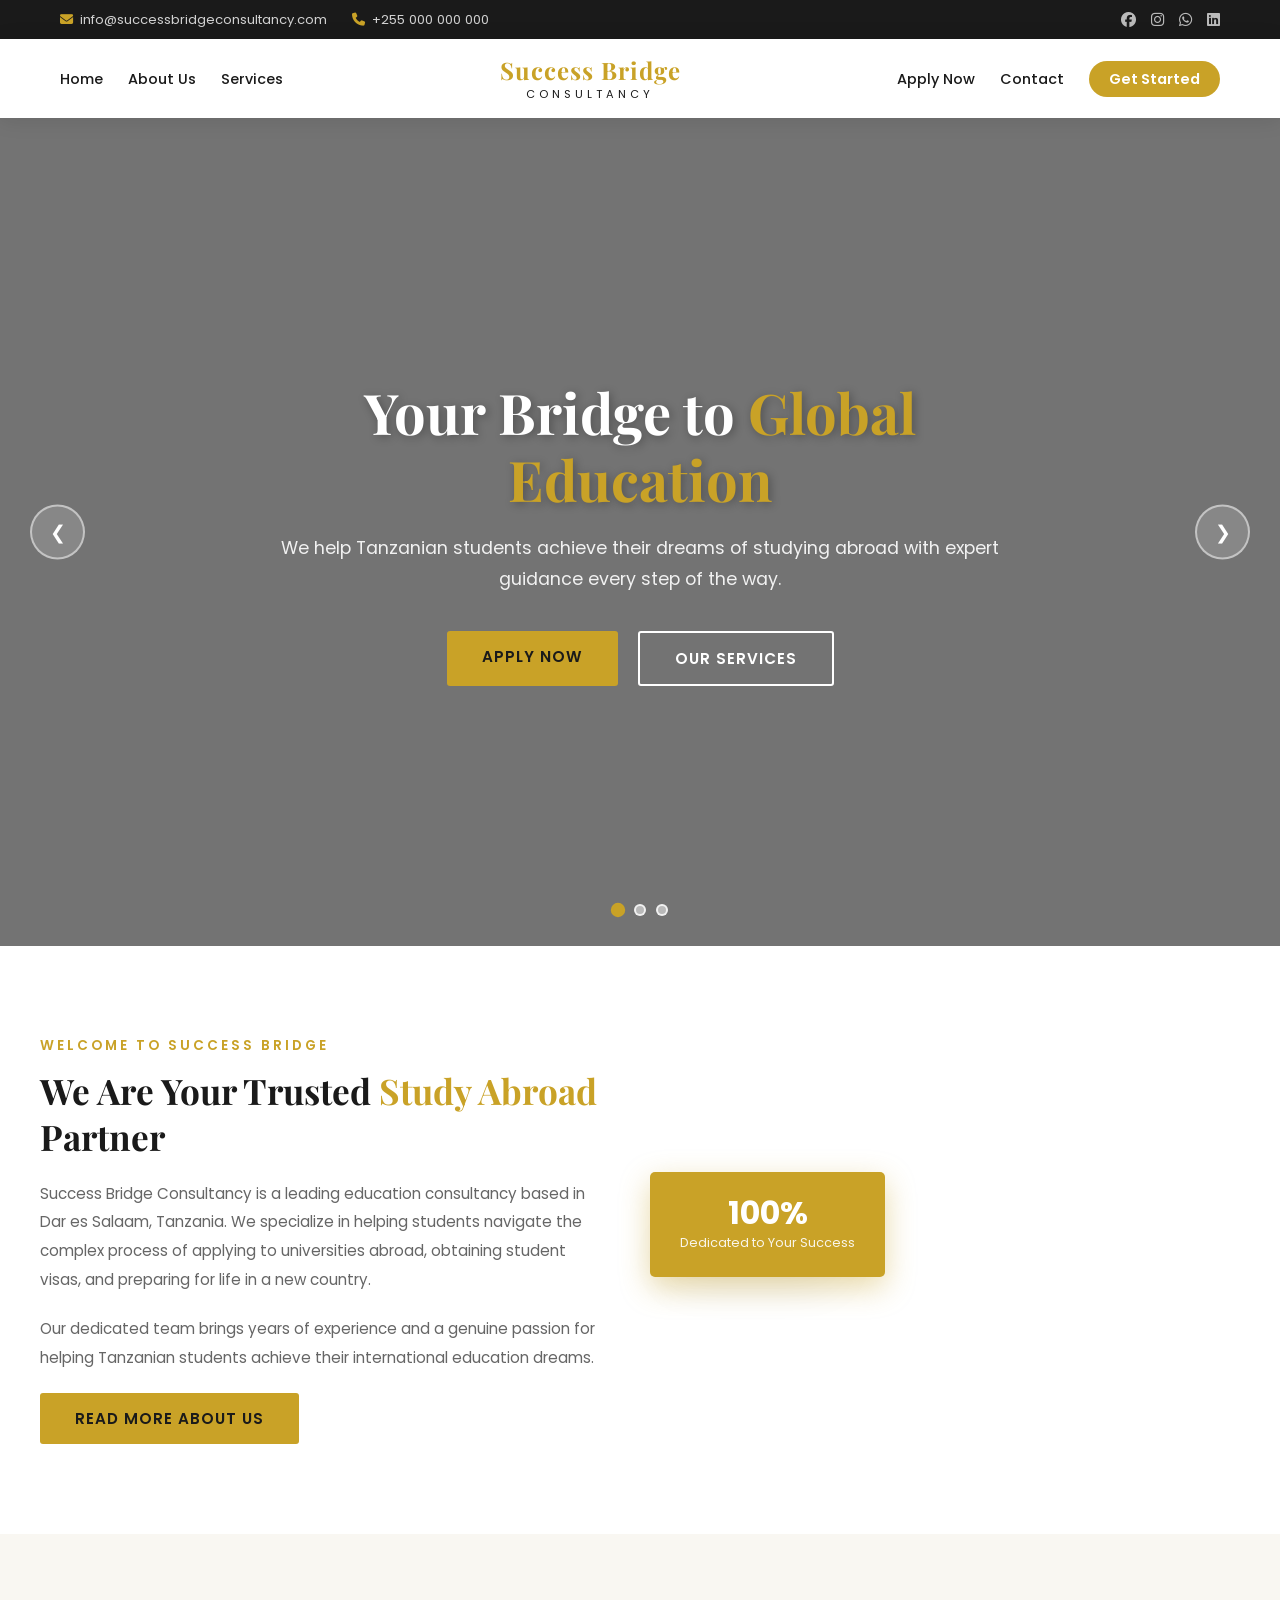
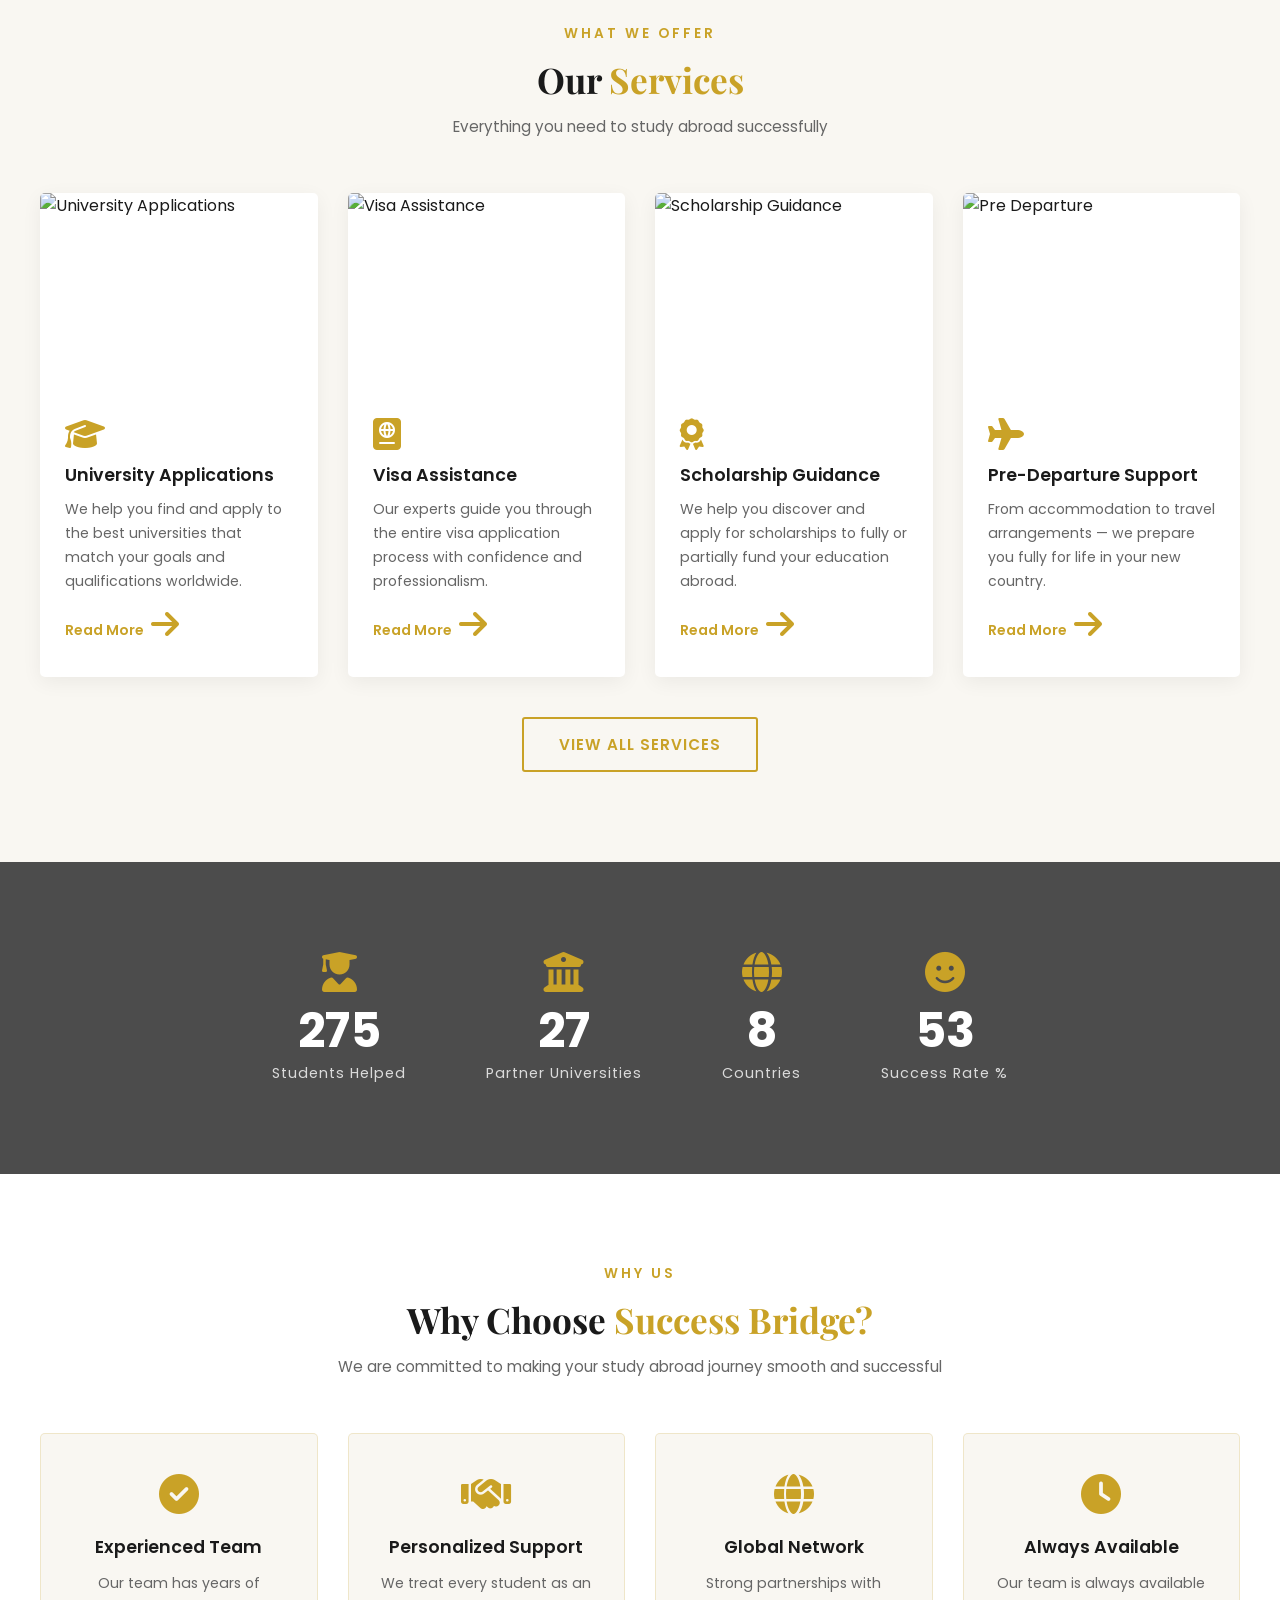
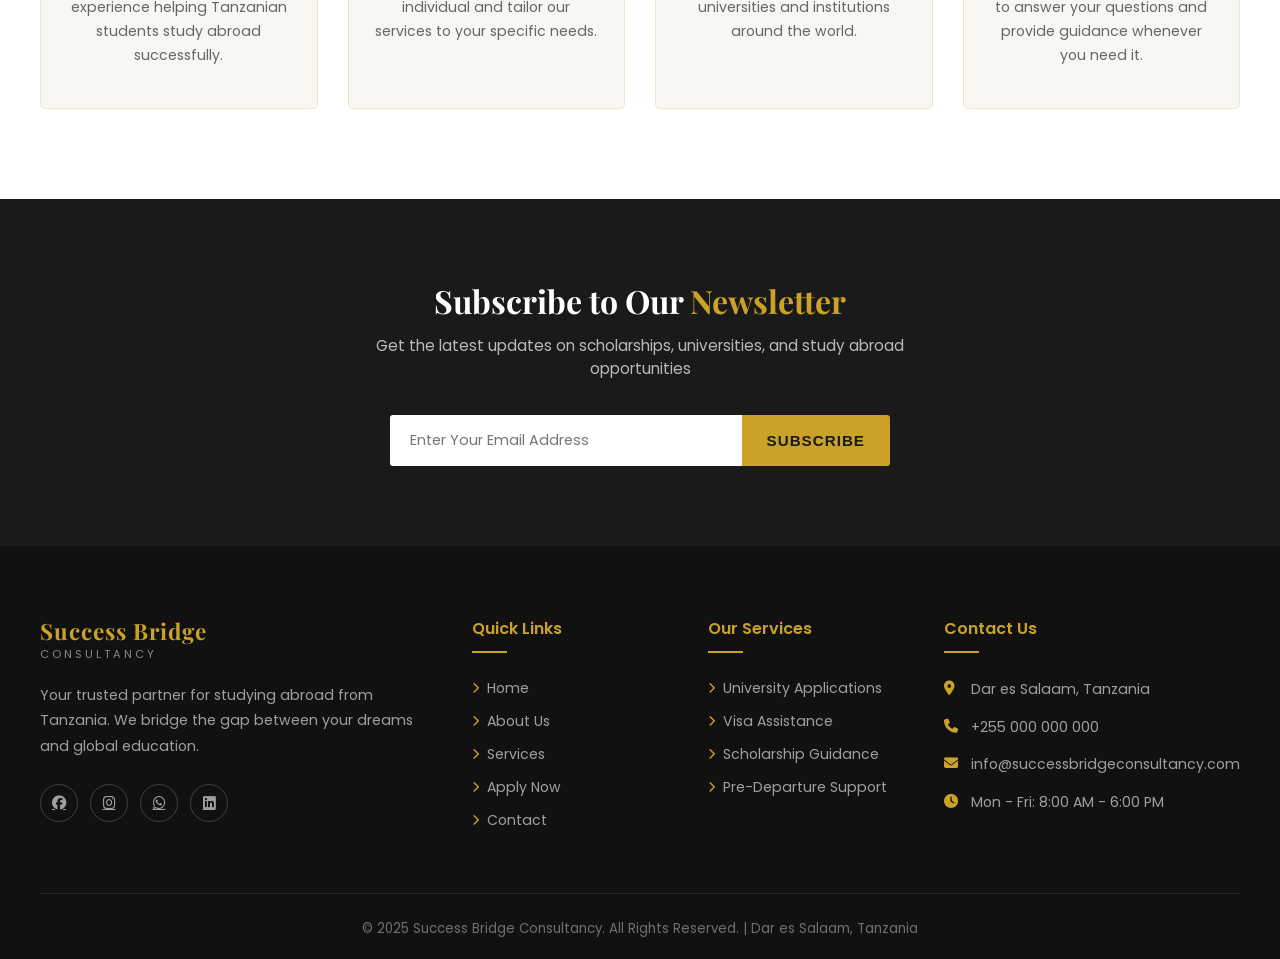
==== index.html @ 5798ef73 "Add files via upload" ====
<!DOCTYPE html>
<html lang="en">
<head>
    <meta charset="UTF-8">
    <meta name="viewport" content="width=device-width, initial-scale=1.0">
    <title>Success Bridge Consultancy</title>
    <link rel="stylesheet" href="style.css">
    <link href="https://fonts.googleapis.com/css2?family=Playfair+Display:wght@400;700&family=Poppins:wght@300;400;600;700&display=swap" rel="stylesheet">
    <link rel="stylesheet" href="https://cdnjs.cloudflare.com/ajax/libs/font-awesome/6.5.0/css/all.min.css">
</head>
<body>

    <!-- TOP BAR -->
    <div class="top-bar">
        <div class="top-bar-container">
            <div class="top-bar-left">
                <span><i class="fas fa-envelope"></i> info@successbridgeconsultancy.com</span>
                <span><i class="fas fa-phone"></i> +255 000 000 000</span>
            </div>
            <div class="top-bar-right">
                <a href="#"><i class="fab fa-facebook"></i></a>
                <a href="#"><i class="fab fa-instagram"></i></a>
                <a href="#"><i class="fab fa-whatsapp"></i></a>
                <a href="#"><i class="fab fa-linkedin"></i></a>
            </div>
        </div>
    </div>

    <!-- NAVIGATION -->
    <nav class="navbar">
        <div class="nav-container">
            <ul class="nav-links nav-left">
                <li><a href="index.html">Home</a></li>
                <li><a href="about.html">About Us</a></li>
                <li><a href="services.html">Services</a></li>
            </ul>
            <div class="logo">
                <img src="logo-placeholder.png" alt="Success Bridge Consultancy" class="logo-img">
                <div class="logo-text">
                    <span class="logo-main">Success Bridge</span>
                    <span class="logo-sub">Consultancy</span>
                </div>
            </div>
            <ul class="nav-links nav-right">
                <li><a href="apply.html">Apply Now</a></li>
                <li><a href="contact.html">Contact</a></li>
                <li><a href="apply.html" class="nav-btn">Get Started</a></li>
            </ul>
            <div class="hamburger" onclick="toggleMenu()">
                <span></span>
                <span></span>
                <span></span>
            </div>
        </div>
    </nav>

    <!-- HERO CAROUSEL -->
    <section class="hero-slider">
        <div class="slides">

            <div class="slide active" style="background-image: url('https://images.unsplash.com/photo-1523050854058-8df90110c9f1?w=1600')">
                <div class="slide-overlay"></div>
                <div class="slide-content">
                    <h1>Your Bridge to <span class="gold">Global Education</span></h1>
                    <p>We help Tanzanian students achieve their dreams of studying abroad with expert guidance every step of the way.</p>
                    <div class="slide-buttons">
                        <a href="apply.html" class="btn-primary">Apply Now</a>
                        <a href="services.html" class="btn-outline">Our Services</a>
                    </div>
                </div>
            </div>

            <div class="slide" style="background-image: url('https://images.unsplash.com/photo-1541339907198-e08756dedf3f?w=1600')">
                <div class="slide-overlay"></div>
                <div class="slide-content">
                    <h1>Expert <span class="gold">Visa Assistance</span></h1>
                    <p>Our experienced team guides you through every step of the visa application process with confidence and ease.</p>
                    <div class="slide-buttons">
                        <a href="apply.html" class="btn-primary">Start Today</a>
                        <a href="about.html" class="btn-outline">Learn More</a>
                    </div>
                </div>
            </div>

            <div class="slide" style="background-image: url('https://images.unsplash.com/photo-1498243691581-b145c3f54a5a?w=1600')">
                <div class="slide-overlay"></div>
                <div class="slide-content">
                    <h1>Unlock Your <span class="gold">Potential Abroad</span></h1>
                    <p>Join hundreds of successful Tanzanian students who have transformed their lives through international education.</p>
                    <div class="slide-buttons">
                        <a href="apply.html" class="btn-primary">Join Us</a>
                        <a href="contact.html" class="btn-outline">Contact Us</a>
                    </div>
                </div>
            </div>

        </div>

        <!-- Slider Controls -->
        <button class="slider-btn prev" onclick="changeSlide(-1)">&#10094;</button>
        <button class="slider-btn next" onclick="changeSlide(1)">&#10095;</button>

        <!-- Slider Dots -->
        <div class="slider-dots">
            <span class="dot active" onclick="goToSlide(0)"></span>
            <span class="dot" onclick="goToSlide(1)"></span>
            <span class="dot" onclick="goToSlide(2)"></span>
        </div>
    </section>

    <!-- WELCOME SECTION -->
    <section class="welcome">
        <div class="welcome-container">
            <div class="welcome-text">
                <h4 class="section-tag">Welcome to Success Bridge</h4>
                <h2>We Are Your Trusted <span class="gold">Study Abroad</span> Partner</h2>
                <p>Success Bridge Consultancy is a leading education consultancy based in Dar es Salaam, Tanzania. We specialize in helping students navigate the complex process of applying to universities abroad, obtaining student visas, and preparing for life in a new country.</p>
                <p>Our dedicated team brings years of experience and a genuine passion for helping Tanzanian students achieve their international education dreams.</p>
                <a href="about.html" class="btn-primary">Read More About Us</a>
            </div>
            <div class="welcome-image">
               <img src="https://www.collegeatlas.org/wp-content/uploads/2017/02/historically-black-colleges-and-university-students.jpg" alt="Students studying">
                <!--<img src="https://images.unsplash.com/photo-1522202176988-66273c2fd55f?w=800" alt="Students studying">-->
                <div class="experience-badge">
                    <h3>100%</h3>
                    <p>Dedicated to Your Success</p>
                </div>
            </div>
        </div>
    </section>

    <!-- SERVICES SECTION -->
    <section class="services">
        <div class="section-header">
            <h4 class="section-tag">What We Offer</h4>
            <h2>Our <span class="gold">Services</span></h2>
            <p>Everything you need to study abroad successfully</p>
        </div>
        <div class="services-grid">
            <div class="service-card">
                <div class="service-image">
                    <img src="https://images.unsplash.com/photo-1434030216411-0b793f4b4173?w=600" alt="University Applications">
                    <div class="service-overlay">
                        <a href="services.html" class="service-link"><i class="fas fa-plus"></i></a>
                    </div>
                </div>
                <div class="service-body">
                    <i class="fas fa-graduation-cap"></i>
                    <h3>University Applications</h3>
                    <p>We help you find and apply to the best universities that match your goals and qualifications worldwide.</p>
                    <a href="services.html" class="read-more">Read More <i class="fas fa-arrow-right"></i></a>
                </div>
            </div>
            <div class="service-card">
                <div class="service-image">
                    <img src="https://images.unsplash.com/photo-1569701813229-33284b643e3c?w=600" alt="Visa Assistance">
                    <div class="service-overlay">
                        <a href="services.html" class="service-link"><i class="fas fa-plus"></i></a>
                    </div>
                </div>
                <div class="service-body">
                    <i class="fas fa-passport"></i>
                    <h3>Visa Assistance</h3>
                    <p>Our experts guide you through the entire visa application process with confidence and professionalism.</p>
                    <a href="services.html" class="read-more">Read More <i class="fas fa-arrow-right"></i></a>
                </div>
            </div>
            <div class="service-card">
                <div class="service-image">
                    <img src="https://images.unsplash.com/photo-1504275107627-0c2ba7a43dba?w=600" alt="Scholarship Guidance">
                    <div class="service-overlay">
                        <a href="services.html" class="service-link"><i class="fas fa-plus"></i></a>
                    </div>
                </div>
                <div class="service-body">
                    <i class="fas fa-award"></i>
                    <h3>Scholarship Guidance</h3>
                    <p>We help you discover and apply for scholarships to fully or partially fund your education abroad.</p>
                    <a href="services.html" class="read-more">Read More <i class="fas fa-arrow-right"></i></a>
                </div>
            </div>
            <div class="service-card">
                <div class="service-image">
                    <img src="https://images.unsplash.com/photo-1488085061387-422e29b40080?w=600" alt="Pre Departure">
                    <div class="service-overlay">
                        <a href="services.html" class="service-link"><i class="fas fa-plus"></i></a>
                    </div>
                </div>
                <div class="service-body">
                    <i class="fas fa-plane"></i>
                    <h3>Pre-Departure Support</h3>
                    <p>From accommodation to travel arrangements — we prepare you fully for life in your new country.</p>
                    <a href="services.html" class="read-more">Read More <i class="fas fa-arrow-right"></i></a>
                </div>
            </div>
        </div>
        <div class="center">
            <a href="services.html" class="btn-outline-dark">View All Services</a>
        </div>
    </section>

    <!-- STATS SECTION -->
    <section class="stats" style="background-image: url('https://images.unsplash.com/photo-1523240795612-9a054b0db644?w=1600')">
        <div class="stats-overlay"></div>
        <div class="stats-container">
            <div class="stat-item">
                <i class="fas fa-user-graduate"></i>
                <h2 class="counter" data-target="500">0</h2>
                <p>Students Helped</p>
            </div>
            <div class="stat-item">
                <i class="fas fa-university"></i>
                <h2 class="counter" data-target="50">0</h2>
                <p>Partner Universities</p>
            </div>
            <div class="stat-item">
                <i class="fas fa-globe"></i>
                <h2 class="counter" data-target="15">0</h2>
                <p>Countries</p>
            </div>
            <div class="stat-item">
                <i class="fas fa-smile"></i>
                <h2 class="counter" data-target="98">0</h2>
                <p>Success Rate %</p>
            </div>
        </div>
    </section>

    <!-- WHY CHOOSE US -->
    <section class="why-us">
        <div class="section-header">
            <h4 class="section-tag">Why Us</h4>
            <h2>Why Choose <span class="gold">Success Bridge?</span></h2>
            <p>We are committed to making your study abroad journey smooth and successful</p>
        </div>
        <div class="why-grid">
            <div class="why-card">
                <i class="fas fa-check-circle"></i>
                <h3>Experienced Team</h3>
                <p>Our team has years of experience helping Tanzanian students study abroad successfully.</p>
            </div>
            <div class="why-card">
                <i class="fas fa-handshake"></i>
                <h3>Personalized Support</h3>
                <p>We treat every student as an individual and tailor our services to your specific needs.</p>
            </div>
            <div class="why-card">
                <i class="fas fa-globe"></i>
                <h3>Global Network</h3>
                <p>Strong partnerships with universities and institutions around the world.</p>
            </div>
            <div class="why-card">
                <i class="fas fa-clock"></i>
                <h3>Always Available</h3>
                <p>Our team is always available to answer your questions and provide guidance whenever you need it.</p>
            </div>
        </div>
    </section>

    <!-- NEWSLETTER -->
    <section class="newsletter">
        <div class="newsletter-container">
            <h2>Subscribe to Our <span class="gold">Newsletter</span></h2>
            <p>Get the latest updates on scholarships, universities, and study abroad opportunities</p>
            <div class="newsletter-form">
                <input type="email" placeholder="Enter Your Email Address">
                <!-- <button class="btn-primary">Subscribe</button> -->
                 <button class="btn-primary" onclick="subscribeNewsletter(this)">Subscribe</button>
            </div>
        </div>
    </section>

    <!-- FOOTER -->
    <footer class="footer">
        <div class="footer-container">
            <div class="footer-brand">
                <div class="footer-logo">
                    <span class="logo-main">Success Bridge</span>
                    <span class="logo-sub">Consultancy</span>
                </div>
                <p>Your trusted partner for studying abroad from Tanzania. We bridge the gap between your dreams and global education.</p>
                <div class="social-links">
                    <a href="#"><i class="fab fa-facebook"></i></a>
                    <a href="#"><i class="fab fa-instagram"></i></a>
                    <a href="#"><i class="fab fa-whatsapp"></i></a>
                    <a href="#"><i class="fab fa-linkedin"></i></a>
                </div>
            </div>
            <div class="footer-links">
                <h4>Quick Links</h4>
                <ul>
                    <li><a href="index.html"><i class="fas fa-chevron-right"></i> Home</a></li>
                    <li><a href="about.html"><i class="fas fa-chevron-right"></i> About Us</a></li>
                    <li><a href="services.html"><i class="fas fa-chevron-right"></i> Services</a></li>
                    <li><a href="apply.html"><i class="fas fa-chevron-right"></i> Apply Now</a></li>
                    <li><a href="contact.html"><i class="fas fa-chevron-right"></i> Contact</a></li>
                </ul>
            </div>
            <div class="footer-services">
                <h4>Our Services</h4>
                <ul>
                    <li><a href="services.html"><i class="fas fa-chevron-right"></i> University Applications</a></li>
                    <li><a href="services.html"><i class="fas fa-chevron-right"></i> Visa Assistance</a></li>
                    <li><a href="services.html"><i class="fas fa-chevron-right"></i> Scholarship Guidance</a></li>
                    <li><a href="services.html"><i class="fas fa-chevron-right"></i> Pre-Departure Support</a></li>
                </ul>
            </div>
            <div class="footer-contact">
                <h4>Contact Us</h4>
                <p><i class="fas fa-map-marker-alt"></i> Dar es Salaam, Tanzania</p>
                <p><i class="fas fa-phone"></i> +255 000 000 000</p>
                <p><i class="fas fa-envelope"></i> info@successbridgeconsultancy.com</p>
                <p><i class="fas fa-clock"></i> Mon - Fri: 8:00 AM - 6:00 PM</p>
            </div>
        </div>
        <div class="footer-bottom">
            <p>© 2025 Success Bridge Consultancy. All Rights Reserved. | Dar es Salaam, Tanzania</p>
        </div>
    </footer>

    <!-- <script src="script.js"></script> -->
     <script type="module" src="newsletter-firebase.js"></script>
<script src="script.js"></script>
</body>
</html>
---- style.css ----
* {
    margin: 0;
    padding: 0;
    box-sizing: border-box;
}

:root {
    --gold: #c9a227;
    --gold-dark: #b8911f;
    --gold-light: #f0d060;
    --white: #ffffff;
    --dark: #1a1a1a;
    --gray: #666666;
    --light-bg: #f9f7f2;
    --blue: #1a237e;
}

body {
    font-family: 'Poppins', sans-serif;
    color: var(--dark);
    overflow-x: hidden;
}

.gold { color: var(--gold); }

/* =====================
   TOP BAR
===================== */
.top-bar {
    background-color: var(--dark);
    padding: 8px 0;
    font-size: 0.82rem;
}

.top-bar-container {
    max-width: 1200px;
    margin: 0 auto;
    padding: 0 20px;
    display: flex;
    justify-content: space-between;
    align-items: center;
}

.top-bar-left {
    display: flex;
    gap: 25px;
    color: rgba(255,255,255,0.8);
}

.top-bar-left span {
    display: flex;
    align-items: center;
    gap: 7px;
}

.top-bar-left i {
    color: var(--gold);
}

.top-bar-right {
    display: flex;
    gap: 15px;
}

.top-bar-right a {
    color: rgba(255,255,255,0.7);
    font-size: 0.95rem;
    transition: color 0.3s;
}

.top-bar-right a:hover {
    color: var(--gold);
}

/* =====================
   NAVBAR
===================== */
.navbar {
    background-color: var(--white);
    padding: 15px 0;
    position: sticky;
    top: 0;
    z-index: 1000;
    box-shadow: 0 2px 20px rgba(0,0,0,0.1);
}

.nav-container {
    max-width: 1200px;
    margin: 0 auto;
    padding: 0 20px;
    display: flex;
    justify-content: space-between;
    align-items: center;
}

.nav-links {
    list-style: none;
    display: flex;
    gap: 25px;
    align-items: center;
}

.nav-links a {
    color: var(--dark);
    text-decoration: none;
    font-size: 0.9rem;
    font-weight: 500;
    transition: color 0.3s;
    position: relative;
}

.nav-links a::after {
    content: '';
    position: absolute;
    bottom: -3px;
    left: 0;
    width: 0;
    height: 2px;
    background: var(--gold);
    transition: width 0.3s;
}

.nav-links a:hover::after {
    width: 100%;
}

.nav-links a:hover {
    color: var(--gold);
}

.nav-btn {
    background-color: var(--gold) !important;
    color: var(--white) !important;
    padding: 8px 20px !important;
    border-radius: 25px !important;
    font-weight: 600 !important;
    transition: all 0.3s !important;
}

.nav-btn:hover {
    background-color: var(--gold-dark) !important;
    transform: translateY(-2px) !important;
}

.nav-btn::after {
    display: none !important;
}

/* LOGO CENTER */
.logo {
    display: flex;
    flex-direction: column;
    align-items: center;
    text-align: center;
    text-decoration: none;
}

.logo-img {
    height: 60px;
    width: auto;
    display: none;
}

.logo-text {
    display: flex;
    flex-direction: column;
    align-items: center;
}

.logo-main {
    font-family: 'Playfair Display', serif;
    font-size: 1.5rem;
    font-weight: 700;
    color: var(--gold);
    letter-spacing: 1px;
}

.logo-sub {
    font-size: 0.7rem;
    color: var(--dark);
    letter-spacing: 4px;
    text-transform: uppercase;
    font-weight: 400;
}

.hamburger {
    display: none;
    flex-direction: column;
    gap: 5px;
    cursor: pointer;
}

.hamburger span {
    width: 25px;
    height: 3px;
    background: var(--dark);
    border-radius: 3px;
    transition: all 0.3s;
}

/* =====================
   HERO SLIDER
===================== */
.hero-slider {
    position: relative;
    width: 100%;
    height: 92vh;
    overflow: hidden;
}

.slides {
    width: 100%;
    height: 100%;
    position: relative;
}

.slide {
    position: absolute;
    top: 0;
    left: 0;
    width: 100%;
    height: 100%;
    background-size: cover;
    background-position: center;
    opacity: 0;
    transition: opacity 1s ease-in-out;
    display: flex;
    align-items: center;
    justify-content: center;
}

.slide.active {
    opacity: 1;
}

.slide-overlay {
    position: absolute;
    top: 0;
    left: 0;
    width: 100%;
    height: 100%;
    background: rgba(0,0,0,0.55);
}

.slide-content {
    position: relative;
    z-index: 2;
    text-align: center;
    color: var(--white);
    max-width: 800px;
    padding: 0 20px;
    animation: fadeUp 1s ease;
}

@keyframes fadeUp {
    from { opacity: 0; transform: translateY(30px); }
    to { opacity: 1; transform: translateY(0); }
}

.slide-content h1 {
    font-family: 'Playfair Display', serif;
    font-size: 3.5rem;
    font-weight: 700;
    margin-bottom: 20px;
    line-height: 1.2;
    text-shadow: 2px 2px 10px rgba(0,0,0,0.3);
}

.slide-content p {
    font-size: 1.1rem;
    opacity: 0.9;
    margin-bottom: 35px;
    line-height: 1.8;
}

.slide-buttons {
    display: flex;
    gap: 20px;
    justify-content: center;
    flex-wrap: wrap;
}

.btn-primary {
    background-color: var(--gold);
    color: var(--dark);
    padding: 14px 35px;
    border-radius: 3px;
    text-decoration: none;
    font-weight: 600;
    font-size: 0.95rem;
    transition: all 0.3s;
    display: inline-block;
    border: none;
    cursor: pointer;
    letter-spacing: 1px;
    text-transform: uppercase;
}

.btn-primary:hover {
    background-color: var(--gold-dark);
    transform: translateY(-3px);
    box-shadow: 0 8px 25px rgba(201,162,39,0.4);
}

.btn-outline {
    background-color: transparent;
    color: var(--white);
    padding: 14px 35px;
    border-radius: 3px;
    text-decoration: none;
    font-weight: 600;
    font-size: 0.95rem;
    border: 2px solid var(--white);
    transition: all 0.3s;
    display: inline-block;
    letter-spacing: 1px;
    text-transform: uppercase;
}

.btn-outline:hover {
    background-color: var(--white);
    color: var(--dark);
    transform: translateY(-3px);
}

.btn-outline-dark {
    background-color: transparent;
    color: var(--dark);
    padding: 14px 35px;
    border-radius: 3px;
    text-decoration: none;
    font-weight: 600;
    font-size: 0.95rem;
    border: 2px solid var(--gold);
    transition: all 0.3s;
    display: inline-block;
    letter-spacing: 1px;
    text-transform: uppercase;
    color: var(--gold);
}

.btn-outline-dark:hover {
    background-color: var(--gold);
    color: var(--white);
    transform: translateY(-3px);
}

/* Slider Controls */
.slider-btn {
    position: absolute;
    top: 50%;
    transform: translateY(-50%);
    background: rgba(255,255,255,0.15);
    border: 2px solid rgba(255,255,255,0.5);
    color: var(--white);
    width: 55px;
    height: 55px;
    border-radius: 50%;
    font-size: 1.2rem;
    cursor: pointer;
    transition: all 0.3s;
    z-index: 10;
}

.slider-btn:hover {
    background: var(--gold);
    border-color: var(--gold);
}

.prev { left: 30px; }
.next { right: 30px; }

.slider-dots {
    position: absolute;
    bottom: 30px;
    left: 50%;
    transform: translateX(-50%);
    display: flex;
    gap: 10px;
    z-index: 10;
}

.dot {
    width: 12px;
    height: 12px;
    border-radius: 50%;
    background: rgba(255,255,255,0.5);
    cursor: pointer;
    transition: all 0.3s;
    border: 2px solid rgba(255,255,255,0.8);
}

.dot.active {
    background: var(--gold);
    border-color: var(--gold);
    transform: scale(1.2);
}

/* =====================
   WELCOME SECTION
===================== */
.welcome {
    padding: 90px 20px;
    background: var(--white);
}

.welcome-container {
    max-width: 1200px;
    margin: 0 auto;
    display: grid;
    grid-template-columns: 1fr 1fr;
    gap: 70px;
    align-items: center;
}

.section-tag {
    color: var(--gold);
    font-size: 0.85rem;
    font-weight: 600;
    letter-spacing: 3px;
    text-transform: uppercase;
    margin-bottom: 12px;
    display: block;
}

.welcome-text h2 {
    font-family: 'Playfair Display', serif;
    font-size: 2.2rem;
    color: var(--dark);
    margin-bottom: 20px;
    line-height: 1.3;
}

.welcome-text p {
    color: var(--gray);
    line-height: 1.9;
    margin-bottom: 20px;
    font-size: 0.95rem;
}

.welcome-image {
    position: relative;
}

.welcome-image img {
    width: 100%;
    height: 450px;
    object-fit: cover;
    border-radius: 5px;
    box-shadow: 0 20px 50px rgba(0,0,0,0.15);
}

.experience-badge {
    position: absolute;
    bottom: -25px;
    left: -25px;
    background: var(--gold);
    color: var(--white);
    padding: 25px 30px;
    border-radius: 5px;
    text-align: center;
    box-shadow: 0 10px 30px rgba(201,162,39,0.4);
}

.experience-badge h3 {
    font-size: 2rem;
    font-weight: 700;
    line-height: 1;
}

.experience-badge p {
    font-size: 0.8rem;
    opacity: 0.9;
    margin-top: 5px;
}

/* =====================
   SERVICES
===================== */
.services {
    padding: 90px 20px;
    background: var(--light-bg);
}

.section-header {
    text-align: center;
    margin-bottom: 55px;
}

.section-header h2 {
    font-family: 'Playfair Display', serif;
    font-size: 2.2rem;
    color: var(--dark);
    margin-bottom: 12px;
}

.section-header p {
    color: var(--gray);
    font-size: 0.95rem;
}

.services-grid {
    display: grid;
    grid-template-columns: repeat(auto-fit, minmax(260px, 1fr));
    gap: 30px;
    max-width: 1200px;
    margin: 0 auto 40px;
}

.service-card {
    background: var(--white);
    border-radius: 5px;
    overflow: hidden;
    box-shadow: 0 5px 20px rgba(0,0,0,0.06);
    transition: all 0.3s;
}

.service-card:hover {
    transform: translateY(-10px);
    box-shadow: 0 20px 50px rgba(0,0,0,0.12);
}

.service-image {
    position: relative;
    overflow: hidden;
    height: 200px;
}

.service-image img {
    width: 100%;
    height: 100%;
    object-fit: cover;
    transition: transform 0.5s;
}

.service-card:hover .service-image img {
    transform: scale(1.1);
}

.service-overlay {
    position: absolute;
    top: 0;
    left: 0;
    width: 100%;
    height: 100%;
    background: rgba(201,162,39,0.7);
    display: flex;
    align-items: center;
    justify-content: center;
    opacity: 0;
    transition: opacity 0.3s;
}

.service-card:hover .service-overlay {
    opacity: 1;
}

.service-link {
    color: var(--white);
    font-size: 1.5rem;
    background: rgba(255,255,255,0.2);
    width: 50px;
    height: 50px;
    border-radius: 50%;
    display: flex;
    align-items: center;
    justify-content: center;
    transition: all 0.3s;
}

.service-body {
    padding: 25px;
}

.service-body i {
    font-size: 2rem;
    color: var(--gold);
    margin-bottom: 12px;
}

.service-body h3 {
    font-size: 1.1rem;
    color: var(--dark);
    margin-bottom: 10px;
    font-weight: 600;
}

.service-body p {
    color: var(--gray);
    font-size: 0.88rem;
    line-height: 1.7;
    margin-bottom: 15px;
}

.read-more {
    color: var(--gold);
    text-decoration: none;
    font-size: 0.88rem;
    font-weight: 600;
    display: flex;
    align-items: center;
    gap: 7px;
    transition: gap 0.3s;
}

.read-more:hover {
    gap: 12px;
}

.center {
    text-align: center;
    margin-top: 20px;
}

/* =====================
   STATS
===================== */
.stats {
    padding: 90px 20px;
    background-size: cover;
    background-position: center;
    background-attachment: fixed;
    position: relative;
    text-align: center;
}

.stats-overlay {
    position: absolute;
    top: 0;
    left: 0;
    width: 100%;
    height: 100%;
    background: rgba(0,0,0,0.7);
}

.stats-container {
    position: relative;
    z-index: 2;
    display: flex;
    justify-content: center;
    gap: 80px;
    flex-wrap: wrap;
    max-width: 1200px;
    margin: 0 auto;
}

.stat-item {
    color: var(--white);
}

.stat-item i {
    font-size: 2.5rem;
    color: var(--gold);
    margin-bottom: 15px;
}

.stat-item h2 {
    font-size: 3rem;
    font-weight: 700;
    color: var(--white);
    line-height: 1;
    margin-bottom: 8px;
}

.stat-item p {
    font-size: 0.9rem;
    opacity: 0.8;
    letter-spacing: 1px;
}

/* =====================
   WHY US
===================== */
.why-us {
    padding: 90px 20px;
    background: var(--white);
}

.why-grid {
    display: grid;
    grid-template-columns: repeat(auto-fit, minmax(230px, 1fr));
    gap: 30px;
    max-width: 1200px;
    margin: 0 auto;
}

.why-card {
    text-align: center;
    padding: 40px 25px;
    border: 1px solid rgba(201,162,39,0.2);
    border-radius: 5px;
    transition: all 0.3s;
    background: var(--light-bg);
}

.why-card:hover {
    border-color: var(--gold);
    transform: translateY(-8px);
    box-shadow: 0 15px 40px rgba(201,162,39,0.15);
    background: var(--white);
}

.why-card i {
    font-size: 2.5rem;
    color: var(--gold);
    margin-bottom: 20px;
}

.why-card h3 {
    font-size: 1.1rem;
    color: var(--dark);
    margin-bottom: 12px;
    font-weight: 600;
}

.why-card p {
    color: var(--gray);
    font-size: 0.88rem;
    line-height: 1.7;
}

/* =====================
   NEWSLETTER
===================== */
.newsletter {
    background: var(--dark);
    padding: 80px 20px;
    text-align: center;
}

.newsletter-container {
    max-width: 600px;
    margin: 0 auto;
}

.newsletter h2 {
    font-family: 'Playfair Display', serif;
    font-size: 2rem;
    color: var(--white);
    margin-bottom: 12px;
}

.newsletter p {
    color: rgba(255,255,255,0.7);
    font-size: 0.95rem;
    margin-bottom: 35px;
}

.newsletter-form {
    display: flex;
    gap: 0;
    max-width: 500px;
    margin: 0 auto;
}

.newsletter-form input {
    flex: 1;
    padding: 15px 20px;
    border: none;
    outline: none;
    font-size: 0.9rem;
    font-family: 'Poppins', sans-serif;
    border-radius: 3px 0 0 3px;
}

.newsletter-form button {
    border-radius: 0 3px 3px 0;
    padding: 15px 25px;
    white-space: nowrap;
}

/* =====================
   FOOTER
===================== */
.footer {
    background: #111111;
    color: var(--white);
    padding: 70px 20px 20px;
}

.footer-container {
    display: grid;
    grid-template-columns: 2fr 1fr 1fr 1.5fr;
    gap: 40px;
    max-width: 1200px;
    margin: 0 auto 50px;
}

.footer-logo {
    display: flex;
    flex-direction: column;
    margin-bottom: 20px;
}

.footer-logo .logo-main {
    font-family: 'Playfair Display', serif;
    font-size: 1.4rem;
    color: var(--gold);
    font-weight: 700;
}

.footer-logo .logo-sub {
    font-size: 0.7rem;
    color: rgba(255,255,255,0.5);
    letter-spacing: 3px;
    text-transform: uppercase;
}

.footer-brand p {
    color: rgba(255,255,255,0.6);
    font-size: 0.88rem;
    line-height: 1.8;
    margin-bottom: 25px;
}

.social-links {
    display: flex;
    gap: 12px;
}

.social-links a {
    color: rgba(255,255,255,0.6);
    width: 38px;
    height: 38px;
    border: 1px solid rgba(255,255,255,0.2);
    border-radius: 50%;
    display: flex;
    align-items: center;
    justify-content: center;
    font-size: 0.9rem;
    transition: all 0.3s;
}

.social-links a:hover {
    background: var(--gold);
    border-color: var(--gold);
    color: var(--white);
}

.footer-links h4,
.footer-services h4,
.footer-contact h4 {
    color: var(--gold);
    font-size: 1rem;
    margin-bottom: 25px;
    font-weight: 600;
    position: relative;
    padding-bottom: 12px;
}

.footer-links h4::after,
.footer-services h4::after,
.footer-contact h4::after {
    content: '';
    position: absolute;
    bottom: 0;
    left: 0;
    width: 35px;
    height: 2px;
    background: var(--gold);
}

.footer-links ul,
.footer-services ul {
    list-style: none;
}

.footer-links ul li,
.footer-services ul li {
    margin-bottom: 12px;
}

.footer-links ul li a,
.footer-services ul li a {
    color: rgba(255,255,255,0.6);
    text-decoration: none;
    font-size: 0.88rem;
    display: flex;
    align-items: center;
    gap: 8px;
    transition: all 0.3s;
}

.footer-links ul li a:hover,
.footer-services ul li a:hover {
    color: var(--gold);
    gap: 12px;
}

.footer-links ul li a i,
.footer-services ul li a i {
    font-size: 0.7rem;
    color: var(--gold);
}

.footer-contact p {
    color: rgba(255,255,255,0.6);
    font-size: 0.88rem;
    margin-bottom: 15px;
    display: flex;
    align-items: flex-start;
    gap: 12px;
    line-height: 1.6;
}

.footer-contact i {
    color: var(--gold);
    margin-top: 3px;
    min-width: 15px;
}

.footer-bottom {
    text-align: center;
    padding-top: 25px;
    border-top: 1px solid rgba(255,255,255,0.08);
    font-size: 0.83rem;
    color: rgba(255,255,255,0.4);
    max-width: 1200px;
    margin: 0 auto;
}

/* =====================
   RESPONSIVE
===================== */
@media (max-width: 992px) {
    .footer-container {
        grid-template-columns: 1fr 1fr;
    }

    .welcome-container {
        grid-template-columns: 1fr;
        gap: 50px;
    }

    .experience-badge {
        bottom: 20px;
        left: 20px;
    }
}

@media (max-width: 768px) {
    .top-bar { display: none; }

    .nav-links {
        display: none;
        flex-direction: column;
        position: fixed;
        top: 70px;
        left: 0;
        right: 0;
        background: var(--white);
        padding: 20px;
        gap: 15px;
        box-shadow: 0 10px 30px rgba(0,0,0,0.1);
    }

    .nav-links.active { display: flex; }

    .hamburger { display: flex; }

    .slide-content h1 { font-size: 2.2rem; }

    .hero-slider { height: 80vh; }

    .stats-container { gap: 40px; }

    .footer-container { grid-template-columns: 1fr; }

    .newsletter-form {
        flex-direction: column;
    }

    .newsletter-form input,
    .newsletter-form button {
        border-radius: 3px;
        width: 100%;
    }
}/* =====================
   PAGE HEADER
===================== */
.page-header {
    height: 400px;
    background-size: cover;
    background-position: center;
    position: relative;
    display: flex;
    align-items: center;
    justify-content: center;
    text-align: center;
}

.page-header-overlay {
    position: absolute;
    top: 0;
    left: 0;
    width: 100%;
    height: 100%;
    background: rgba(0,0,0,0.6);
}

.page-header-content {
    position: relative;
    z-index: 2;
    color: var(--white);
}

.page-header-content h1 {
    font-family: 'Playfair Display', serif;
    font-size: 3rem;
    font-weight: 700;
    margin-bottom: 12px;
}

.page-header-content p {
    font-size: 1rem;
    opacity: 0.85;
    margin-bottom: 20px;
}

.breadcrumb {
    display: flex;
    align-items: center;
    justify-content: center;
    gap: 10px;
    font-size: 0.88rem;
}

.breadcrumb a {
    color: var(--gold);
    text-decoration: none;
}

.breadcrumb i {
    font-size: 0.7rem;
    opacity: 0.7;
}

.breadcrumb span {
    opacity: 0.7;
}

/* =====================
   MISSION VISION VALUES
===================== */
.mvv {
    padding: 90px 20px;
    background: var(--light-bg);
}

.mvv-grid {
    display: grid;
    grid-template-columns: repeat(auto-fit, minmax(280px, 1fr));
    gap: 30px;
    max-width: 1200px;
    margin: 0 auto;
}

.mvv-card {
    background: var(--white);
    padding: 45px 30px;
    border-radius: 5px;
    text-align: center;
    box-shadow: 0 5px 20px rgba(0,0,0,0.06);
    transition: all 0.3s;
    border-bottom: 4px solid transparent;
}

.mvv-card:hover {
    transform: translateY(-8px);
    border-bottom: 4px solid var(--gold);
    box-shadow: 0 15px 40px rgba(0,0,0,0.1);
}

.mvv-icon {
    width: 75px;
    height: 75px;
    background: linear-gradient(135deg, var(--gold), var(--gold-dark));
    border-radius: 50%;
    display: flex;
    align-items: center;
    justify-content: center;
    margin: 0 auto 25px;
}

.mvv-icon i {
    font-size: 1.8rem;
    color: var(--white);
}

.mvv-card h3 {
    font-size: 1.2rem;
    color: var(--dark);
    margin-bottom: 15px;
    font-weight: 600;
}

.mvv-card p {
    color: var(--gray);
    font-size: 0.9rem;
    line-height: 1.8;
}
/* =====================
   SERVICES DETAILED
===================== */
.services-detailed {
    padding: 90px 20px;
    max-width: 1200px;
    margin: 0 auto;
}

.service-detailed-item {
    display: grid;
    grid-template-columns: 1fr 1fr;
    gap: 70px;
    align-items: center;
    margin-bottom: 100px;
}

.service-detailed-item.reverse {
    direction: rtl;
}

.service-detailed-item.reverse > * {
    direction: ltr;
}

.service-detailed-image img {
    width: 100%;
    height: 400px;
    object-fit: cover;
    border-radius: 5px;
    box-shadow: 0 20px 50px rgba(0,0,0,0.12);
}

.service-detailed-content h2 {
    font-family: 'Playfair Display', serif;
    font-size: 2rem;
    color: var(--dark);
    margin-bottom: 20px;
    line-height: 1.3;
}

.service-detailed-content p {
    color: var(--gray);
    font-size: 0.93rem;
    line-height: 1.9;
    margin-bottom: 15px;
}

.service-features {
    list-style: none;
    margin: 25px 0 30px;
}

.service-features li {
    display: flex;
    align-items: center;
    gap: 12px;
    color: var(--dark);
    font-size: 0.9rem;
    margin-bottom: 12px;
    font-weight: 500;
}

.service-features li i {
    color: var(--gold);
    font-size: 0.85rem;
    min-width: 15px;
}

/* =====================
   COUNTRIES
===================== */
.countries {
    padding: 90px 20px;
    background: var(--light-bg);
}

.countries-grid {
    display: grid;
    grid-template-columns: repeat(auto-fit, minmax(180px, 1fr));
    gap: 25px;
    max-width: 1200px;
    margin: 0 auto;
}

.country-card {
    background: var(--white);
    padding: 35px 20px;
    border-radius: 5px;
    text-align: center;
    box-shadow: 0 5px 20px rgba(0,0,0,0.06);
    transition: all 0.3s;
    border-bottom: 3px solid transparent;
}

.country-card:hover {
    transform: translateY(-8px);
    border-bottom: 3px solid var(--gold);
    box-shadow: 0 15px 40px rgba(0,0,0,0.1);
}

.country-flag {
    font-size: 3rem;
    margin-bottom: 15px;
}

.country-card h3 {
    font-size: 1rem;
    color: var(--dark);
    margin-bottom: 8px;
    font-weight: 600;
}

.country-card p {
    font-size: 0.8rem;
    color: var(--gray);
    line-height: 1.5;
}

/* =====================
   CTA SECTION
===================== */
.cta-section {
    background: linear-gradient(135deg, var(--dark) 0%, #2d2d2d 100%);
    padding: 90px 20px;
    text-align: center;
}

.cta-container {
    max-width: 700px;
    margin: 0 auto;
}

.cta-section h2 {
    font-family: 'Playfair Display', serif;
    font-size: 2.2rem;
    color: var(--white);
    margin-bottom: 15px;
}

.cta-section p {
    color: rgba(255,255,255,0.7);
    font-size: 0.95rem;
    margin-bottom: 35px;
    line-height: 1.8;
}

.cta-buttons {
    display: flex;
    gap: 20px;
    justify-content: center;
    flex-wrap: wrap;
}

/* RESPONSIVE SERVICES */
@media (max-width: 768px) {
    .service-detailed-item {
        grid-template-columns: 1fr;
        gap: 30px;
    }

    .service-detailed-item.reverse {
        direction: ltr;
    }

    .countries-grid {
        grid-template-columns: repeat(2, 1fr);
    }
}
/* =====================
   APPLICATION PAGE
===================== */
.application-section {
    padding: 90px 20px;
    background: var(--light-bg);
}

.application-container {
    max-width: 1200px;
    margin: 0 auto;
    display: grid;
    grid-template-columns: 1fr 1.6fr;
    gap: 60px;
    align-items: start;
}

.application-info h2 {
    font-family: 'Playfair Display', serif;
    font-size: 2rem;
    color: var(--dark);
    margin-bottom: 15px;
    line-height: 1.3;
}

.application-info > p {
    color: var(--gray);
    font-size: 0.93rem;
    line-height: 1.8;
    margin-bottom: 35px;
}

.info-steps {
    margin-bottom: 35px;
}

.info-step {
    display: flex;
    gap: 20px;
    align-items: flex-start;
    margin-bottom: 25px;
}

.step-number {
    background: var(--gold);
    color: var(--white);
    width: 45px;
    height: 45px;
    border-radius: 50%;
    display: flex;
    align-items: center;
    justify-content: center;
    font-weight: 700;
    font-size: 0.85rem;
    min-width: 45px;
}

.step-content h3 {
    font-size: 1rem;
    color: var(--dark);
    margin-bottom: 5px;
    font-weight: 600;
}

.step-content p {
    font-size: 0.87rem;
    color: var(--gray);
    line-height: 1.6;
}

.contact-quick p {
    display: flex;
    align-items: center;
    gap: 12px;
    color: var(--dark);
    font-size: 0.9rem;
    margin-bottom: 12px;
    font-weight: 500;
}

.contact-quick i {
    color: var(--gold);
    min-width: 15px;
}

/* FORM */
.application-form-container {
    background: var(--white);
    padding: 45px;
    border-radius: 5px;
    box-shadow: 0 10px 40px rgba(0,0,0,0.08);
}

.application-form-container h3 {
    font-family: 'Playfair Display', serif;
    font-size: 1.6rem;
    color: var(--dark);
    margin-bottom: 5px;
}

.application-form-container > p {
    color: var(--gray);
    font-size: 0.85rem;
    margin-bottom: 30px;
}

.form-section-title {
    font-size: 0.85rem;
    font-weight: 700;
    color: var(--gold);
    letter-spacing: 2px;
    text-transform: uppercase;
    margin: 25px 0 20px;
    padding-bottom: 10px;
    border-bottom: 2px solid rgba(201,162,39,0.2);
}

.form-row {
    display: grid;
    grid-template-columns: 1fr 1fr;
    gap: 20px;
    margin-bottom: 20px;
}

.form-group {
    display: flex;
    flex-direction: column;
    gap: 7px;
}

.form-group.full {
    grid-column: 1 / -1;
    margin-bottom: 20px;
}

.form-group label {
    font-size: 0.85rem;
    font-weight: 600;
    color: var(--dark);
}

.form-group input,
.form-group select,
.form-group textarea {
    padding: 12px 15px;
    border: 1px solid #e0e0e0;
    border-radius: 3px;
    font-size: 0.88rem;
    font-family: 'Poppins', sans-serif;
    color: var(--dark);
    transition: border-color 0.3s;
    outline: none;
    background: var(--white);
}

.form-group input:focus,
.form-group select:focus,
.form-group textarea:focus {
    border-color: var(--gold);
    box-shadow: 0 0 0 3px rgba(201,162,39,0.1);
}

.form-group textarea {
    height: 120px;
    resize: vertical;
}

.checkbox-label {
    display: flex !important;
    flex-direction: row !important;
    align-items: flex-start;
    gap: 12px;
    cursor: pointer;
    font-size: 0.85rem !important;
    color: var(--gray) !important;
    font-weight: 400 !important;
    line-height: 1.6;
}

.checkbox-label input {
    min-width: 18px;
    height: 18px;
    margin-top: 2px;
    accent-color: var(--gold);
}

.btn-submit {
    width: 100%;
    padding: 16px;
    background: var(--gold);
    color: var(--dark);
    border: none;
    border-radius: 3px;
    font-size: 1rem;
    font-weight: 700;
    font-family: 'Poppins', sans-serif;
    cursor: pointer;
    transition: all 0.3s;
    display: flex;
    align-items: center;
    justify-content: center;
    gap: 10px;
    letter-spacing: 1px;
    text-transform: uppercase;
    margin-top: 10px;
}

.btn-submit:hover {
    background: var(--gold-dark);
    transform: translateY(-2px);
    box-shadow: 0 8px 25px rgba(201,162,39,0.4);
}

@media (max-width: 992px) {
    .application-container {
        grid-template-columns: 1fr;
    }
}

@media (max-width: 768px) {
    .form-row {
        grid-template-columns: 1fr;
    }

    .application-form-container {
        padding: 25px;
    }
}
/* =====================
   CONTACT CARDS
===================== */
.contact-cards {
    padding: 70px 20px;
    background: var(--light-bg);
}

.contact-cards-container {
    max-width: 1200px;
    margin: 0 auto;
    display: grid;
    grid-template-columns: repeat(auto-fit, minmax(220px, 1fr));
    gap: 25px;
}

.contact-card {
    background: var(--white);
    padding: 40px 25px;
    border-radius: 5px;
    text-align: center;
    box-shadow: 0 5px 20px rgba(0,0,0,0.06);
    transition: all 0.3s;
    border-bottom: 3px solid transparent;
}

.contact-card:hover {
    transform: translateY(-8px);
    border-bottom: 3px solid var(--gold);
    box-shadow: 0 15px 40px rgba(0,0,0,0.1);
}

.contact-card-icon {
    width: 70px;
    height: 70px;
    background: linear-gradient(135deg, var(--gold), var(--gold-dark));
    border-radius: 50%;
    display: flex;
    align-items: center;
    justify-content: center;
    margin: 0 auto 20px;
}

.contact-card-icon i {
    font-size: 1.6rem;
    color: var(--white);
}

.contact-card h3 {
    font-size: 1.1rem;
    color: var(--dark);
    margin-bottom: 10px;
    font-weight: 600;
}

.contact-card p {
    color: var(--gray);
    font-size: 0.88rem;
    line-height: 1.6;
    margin-bottom: 5px;
}

/* =====================
   CONTACT SECTION
===================== */
.contact-section {
    padding: 90px 20px;
    background: var(--white);
}

.contact-container {
    max-width: 1200px;
    margin: 0 auto;
    display: grid;
    grid-template-columns: 1.5fr 1fr;
    gap: 60px;
    align-items: start;
}

.contact-form-container h2 {
    font-family: 'Playfair Display', serif;
    font-size: 2rem;
    color: var(--dark);
    margin-bottom: 15px;
}

.contact-form-container > p {
    color: var(--gray);
    font-size: 0.93rem;
    line-height: 1.8;
    margin-bottom: 35px;
}

.contact-form .form-group {
    margin-bottom: 20px;
}

.contact-form textarea {
    height: 150px;
    resize: vertical;
    width: 100%;
    padding: 12px 15px;
    border: 1px solid #e0e0e0;
    border-radius: 3px;
    font-size: 0.88rem;
    font-family: 'Poppins', sans-serif;
    outline: none;
    transition: border-color 0.3s;
}

.contact-form textarea:focus {
    border-color: var(--gold);
    box-shadow: 0 0 0 3px rgba(201,162,39,0.1);
}

/* SIDE CARDS */
.contact-side {
    display: flex;
    flex-direction: column;
    gap: 25px;
}

.contact-side-card {
    background: var(--light-bg);
    padding: 30px;
    border-radius: 5px;
    border-left: 4px solid var(--gold);
}

.contact-side-card h3 {
    font-size: 1.1rem;
    color: var(--dark);
    margin-bottom: 20px;
    font-weight: 600;
}

.contact-side-card p {
    color: var(--gray);
    font-size: 0.88rem;
    line-height: 1.7;
    margin-bottom: 15px;
}

.hours-list {
    display: flex;
    flex-direction: column;
    gap: 12px;
}

.hours-item {
    display: flex;
    justify-content: space-between;
    align-items: center;
    font-size: 0.88rem;
    color: var(--dark);
    padding-bottom: 12px;
    border-bottom: 1px solid rgba(0,0,0,0.06);
}

.hours-item:last-child {
    border-bottom: none;
    padding-bottom: 0;
}

.social-follow {
    display: flex;
    flex-direction: column;
    gap: 10px;
}

.social-follow-btn {
    display: flex;
    align-items: center;
    gap: 10px;
    padding: 10px 15px;
    border-radius: 3px;
    text-decoration: none;
    font-size: 0.88rem;
    font-weight: 600;
    transition: all 0.3s;
    color: var(--white);
}

.social-follow-btn.facebook { background: #1877f2; }
.social-follow-btn.instagram { background: #e1306c; }
.social-follow-btn.whatsapp { background: #25d366; }
.social-follow-btn.linkedin { background: #0077b5; }

.social-follow-btn:hover {
    transform: translateX(5px);
    opacity: 0.9;
}

.cta-card {
    background: var(--dark) !important;
    border-left: 4px solid var(--gold) !important;
}

.cta-card h3 {
    color: var(--white) !important;
}

.cta-card p {
    color: rgba(255,255,255,0.7) !important;
}

/* MAP */
.map-section {
    width: 100%;
    line-height: 0;
}

/* RESPONSIVE CONTACT */
@media (max-width: 992px) {
    .contact-container {
        grid-template-columns: 1fr;
    }
}

@media (max-width: 768px) {
    .contact-cards-container {
        grid-template-columns: repeat(2, 1fr);
    }
}
/* =====================
   SUCCESS MESSAGE
===================== */
.success-message {
    position: fixed;
    top: 0;
    left: 0;
    width: 100%;
    height: 100%;
    background: rgba(0,0,0,0.7);
    display: flex;
    align-items: center;
    justify-content: center;
    z-index: 9999;
}

.success-content {
    background: var(--white);
    padding: 50px;
    border-radius: 10px;
    text-align: center;
    max-width: 450px;
    width: 90%;
    box-shadow: 0 20px 60px rgba(0,0,0,0.3);
}

.success-content i {
    font-size: 4rem;
    color: #2e7d32;
    margin-bottom: 20px;
}

.success-content h3 {
    font-size: 1.5rem;
    color: var(--dark);
    margin-bottom: 12px;
}

.success-content p {
    color: var(--gray);
    font-size: 0.95rem;
    line-height: 1.7;
    margin-bottom: 25px;
}
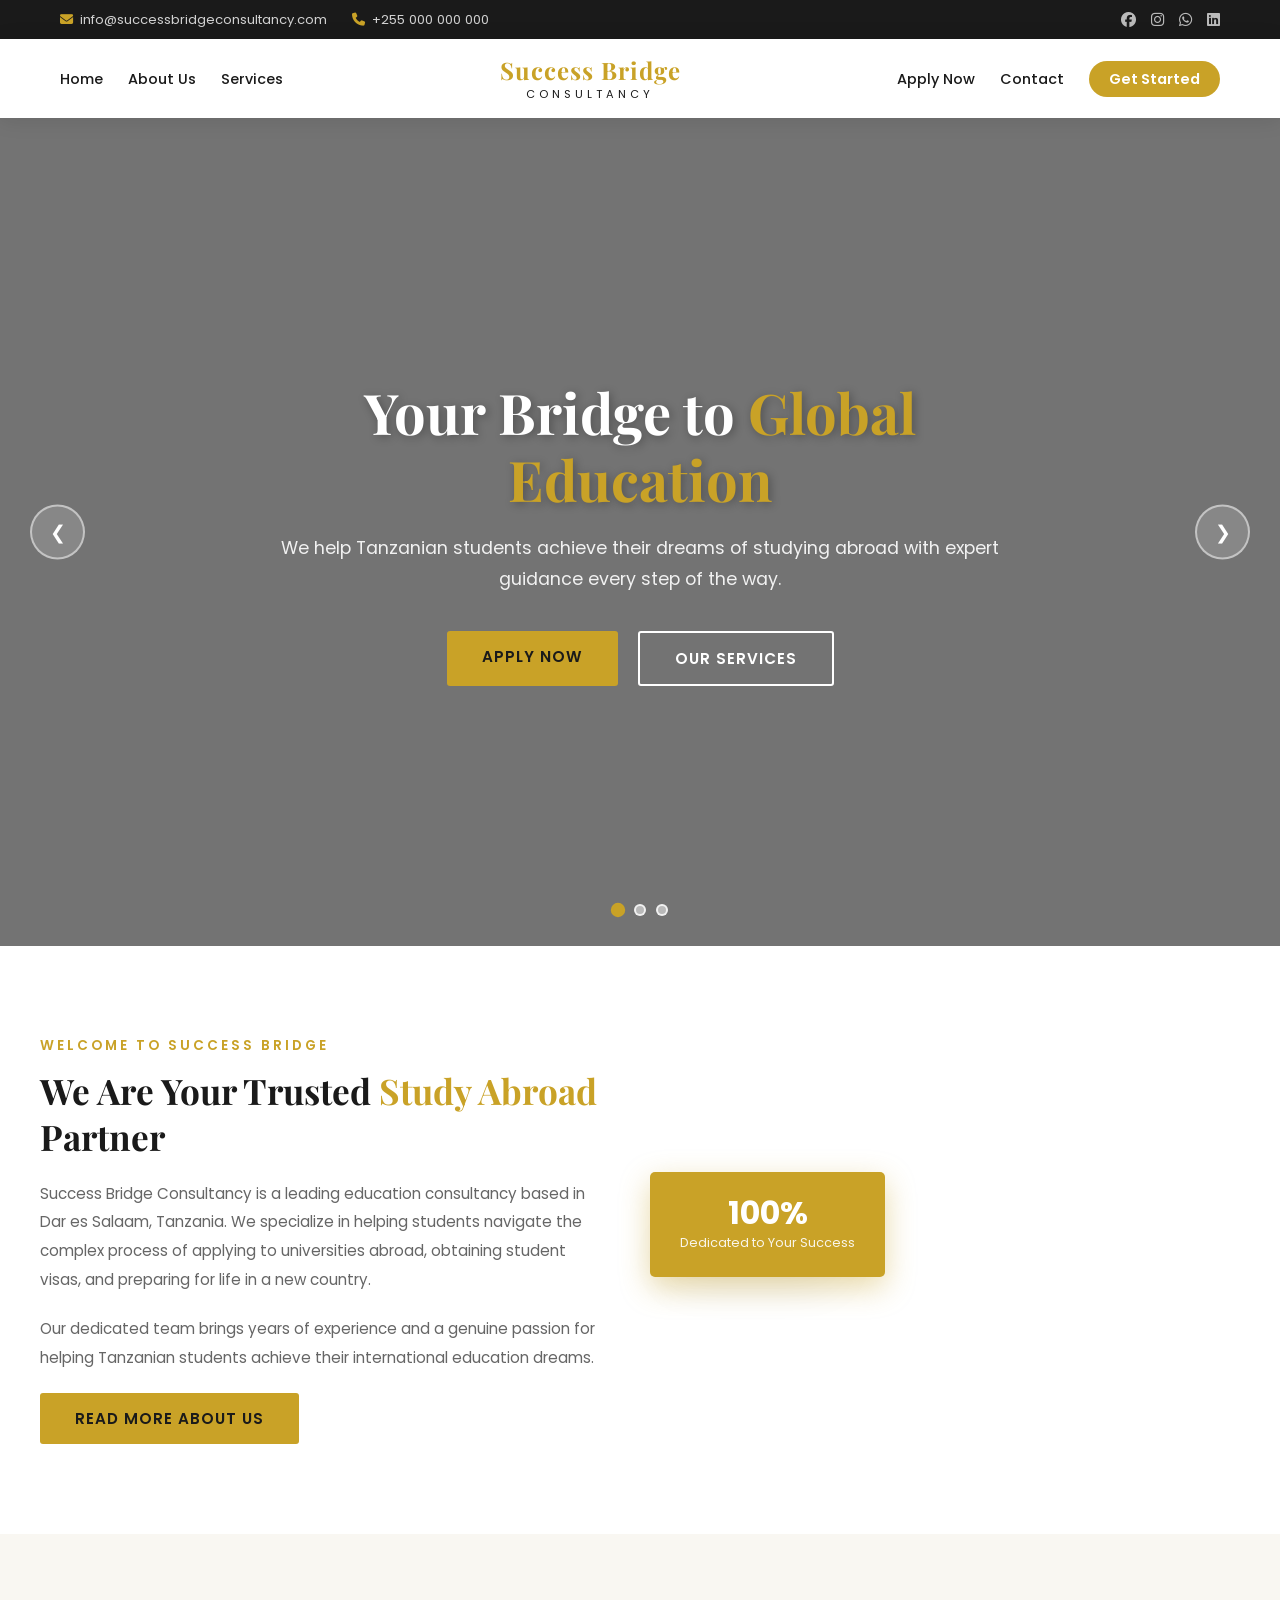
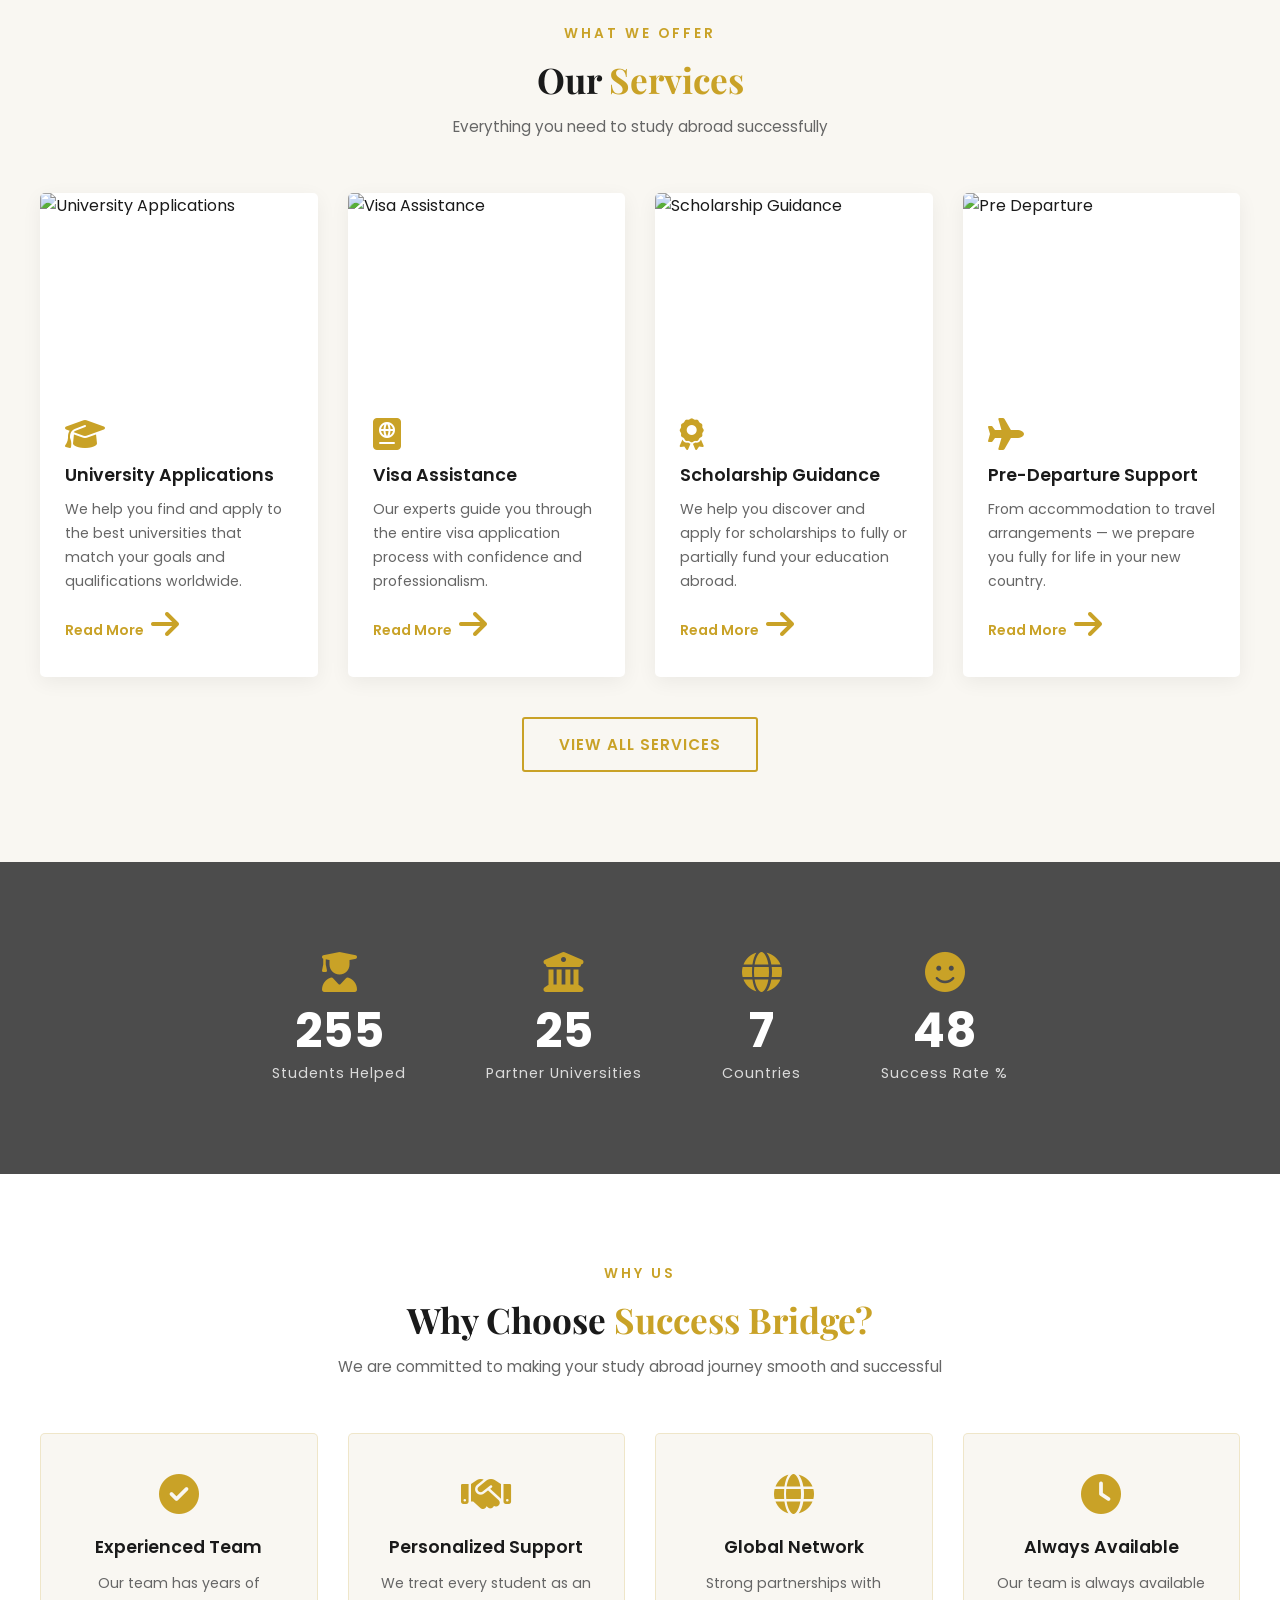
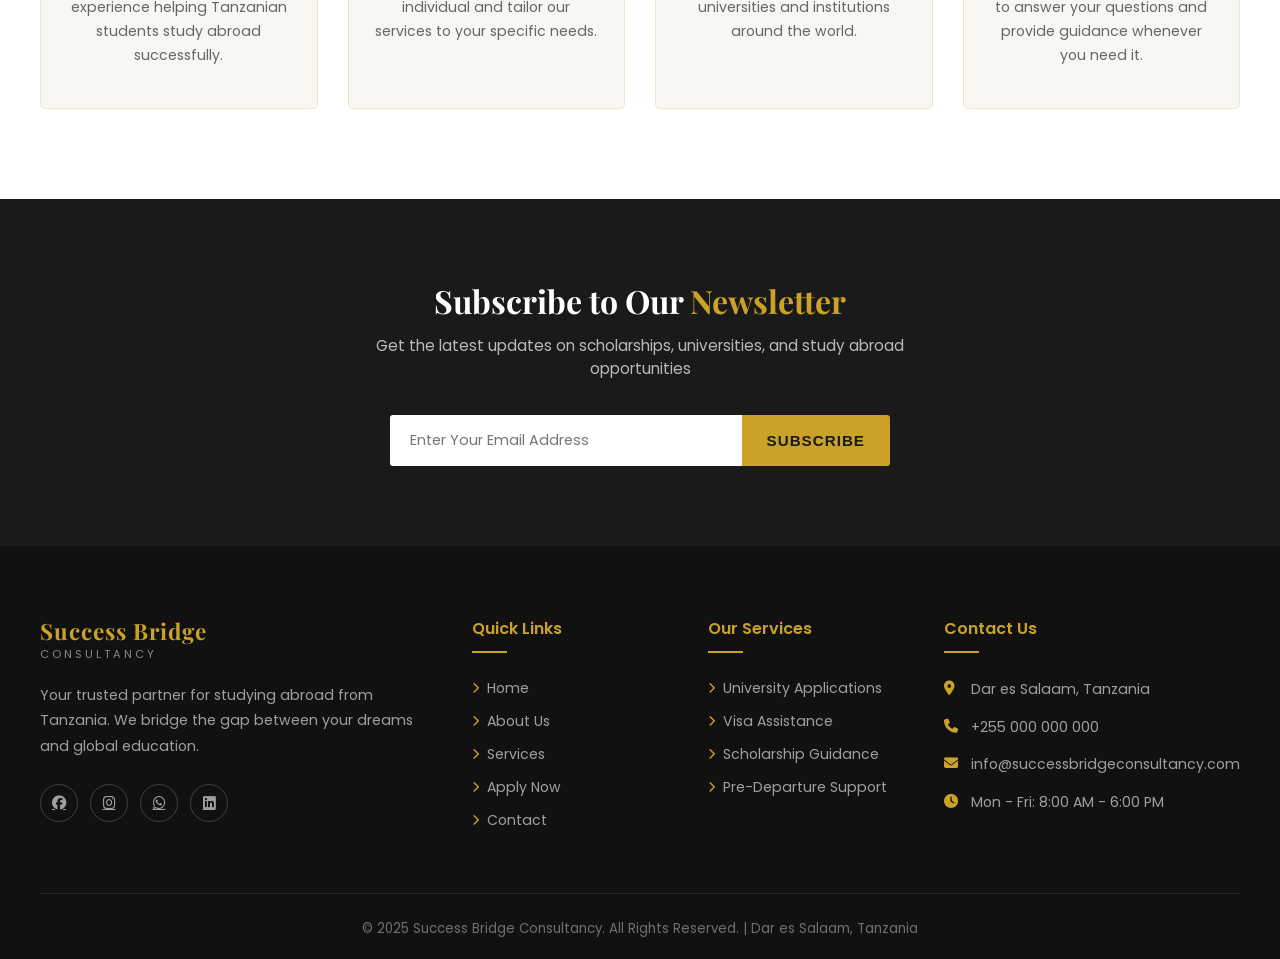
==== commit 49a2525b: "Change to google-site-verification" ====
--- a/index.html
+++ b/index.html
@@ -3,6 +3,7 @@
 <head>
     <meta charset="UTF-8">
     <meta name="viewport" content="width=device-width, initial-scale=1.0">
+    <meta name="google-site-verification" content="j8jcgc3GfeQ5nPHW-vQLqobKE9btY66UlH7h4vsxOxI" />
     <title>Success Bridge Consultancy</title>
     <link rel="stylesheet" href="style.css">
     <link href="https://fonts.googleapis.com/css2?family=Playfair+Display:wght@400;700&family=Poppins:wght@300;400;600;700&display=swap" rel="stylesheet">
@@ -322,4 +323,4 @@
      <script type="module" src="newsletter-firebase.js"></script>
 <script src="script.js"></script>
 </body>
-</html>+</html>
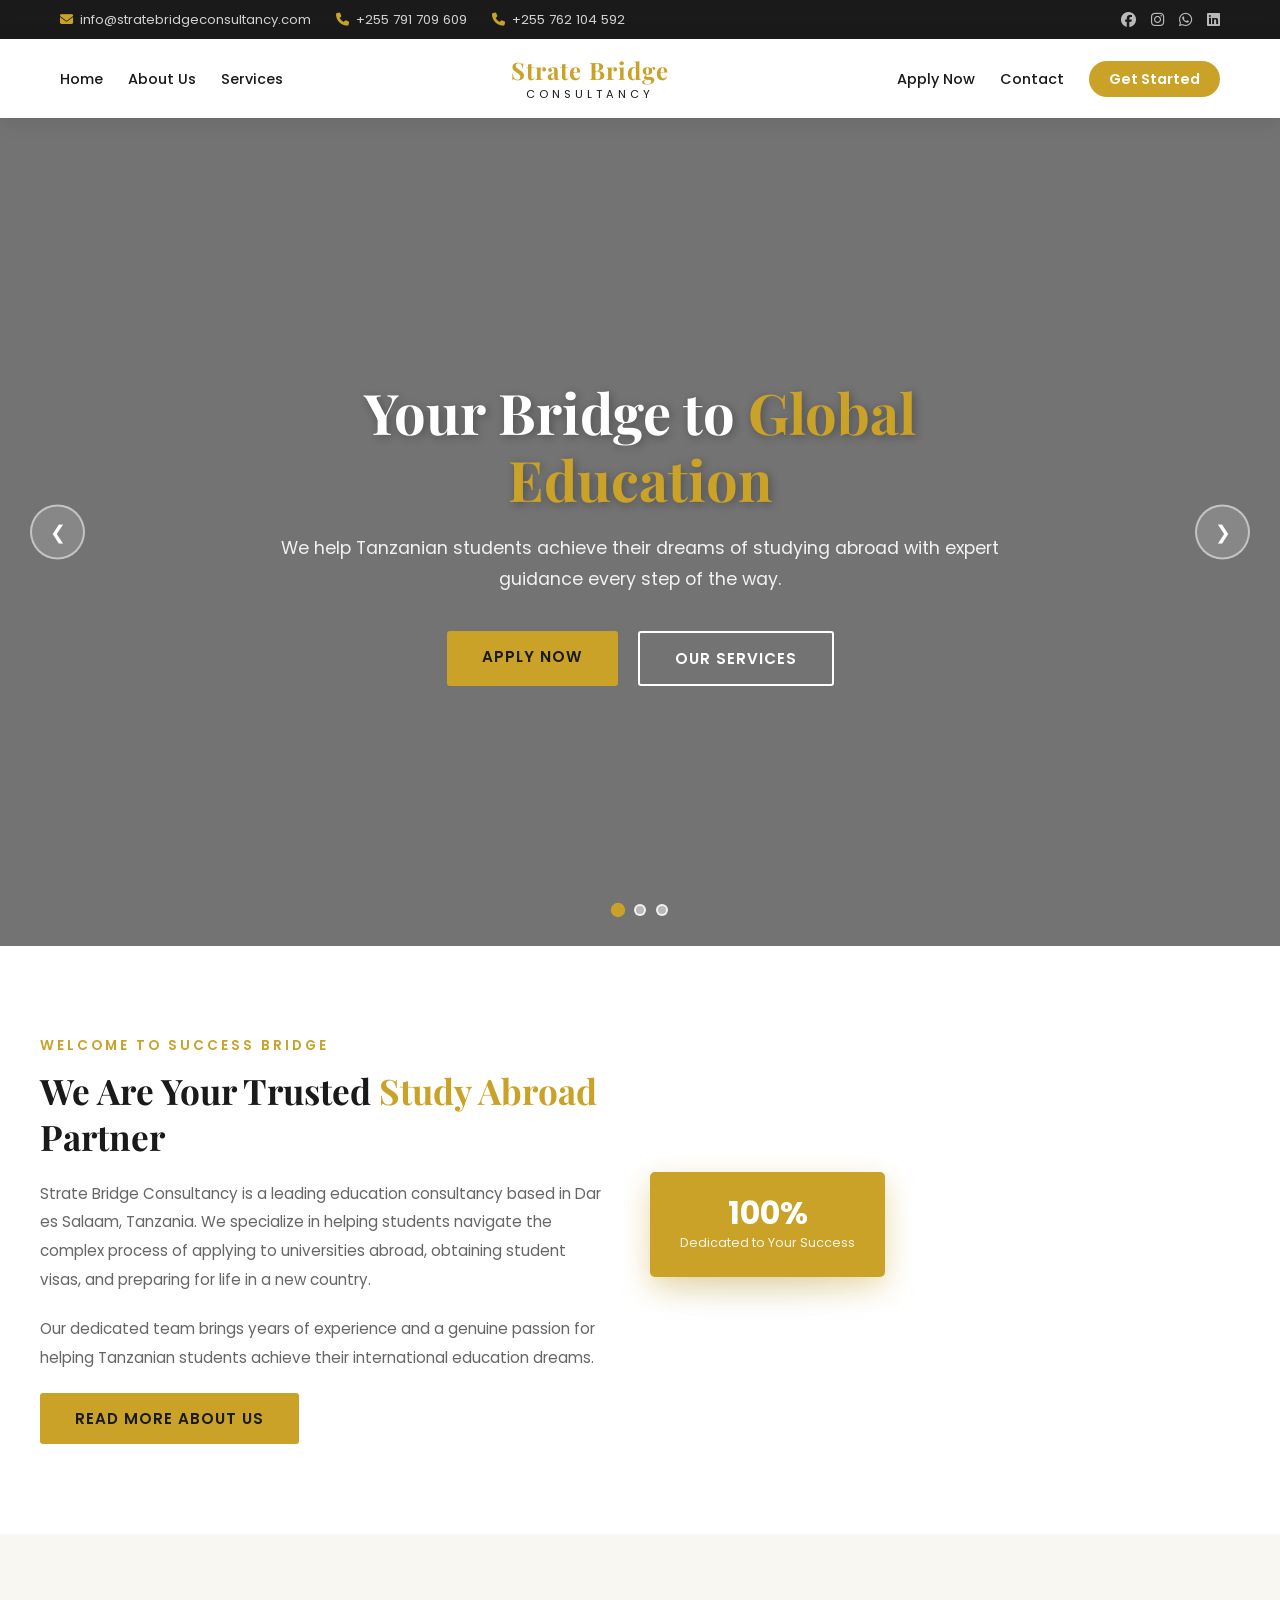
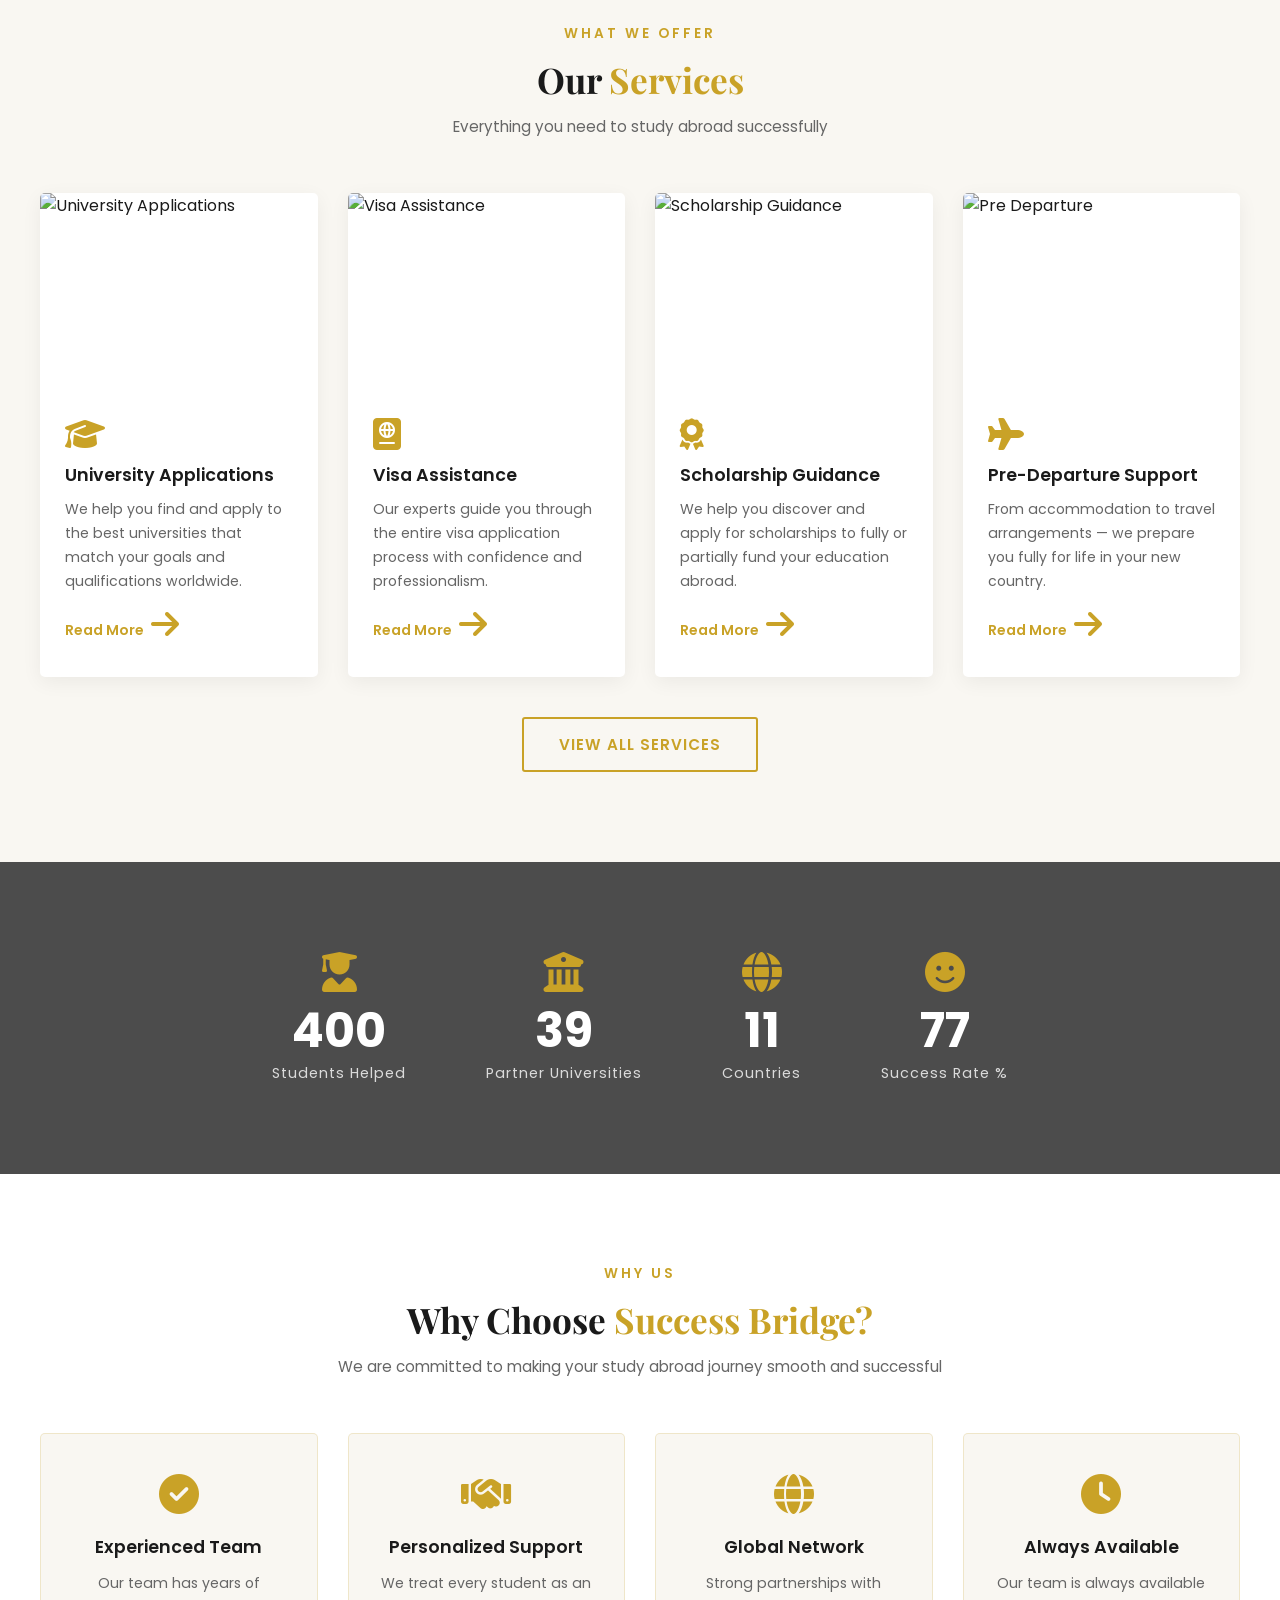
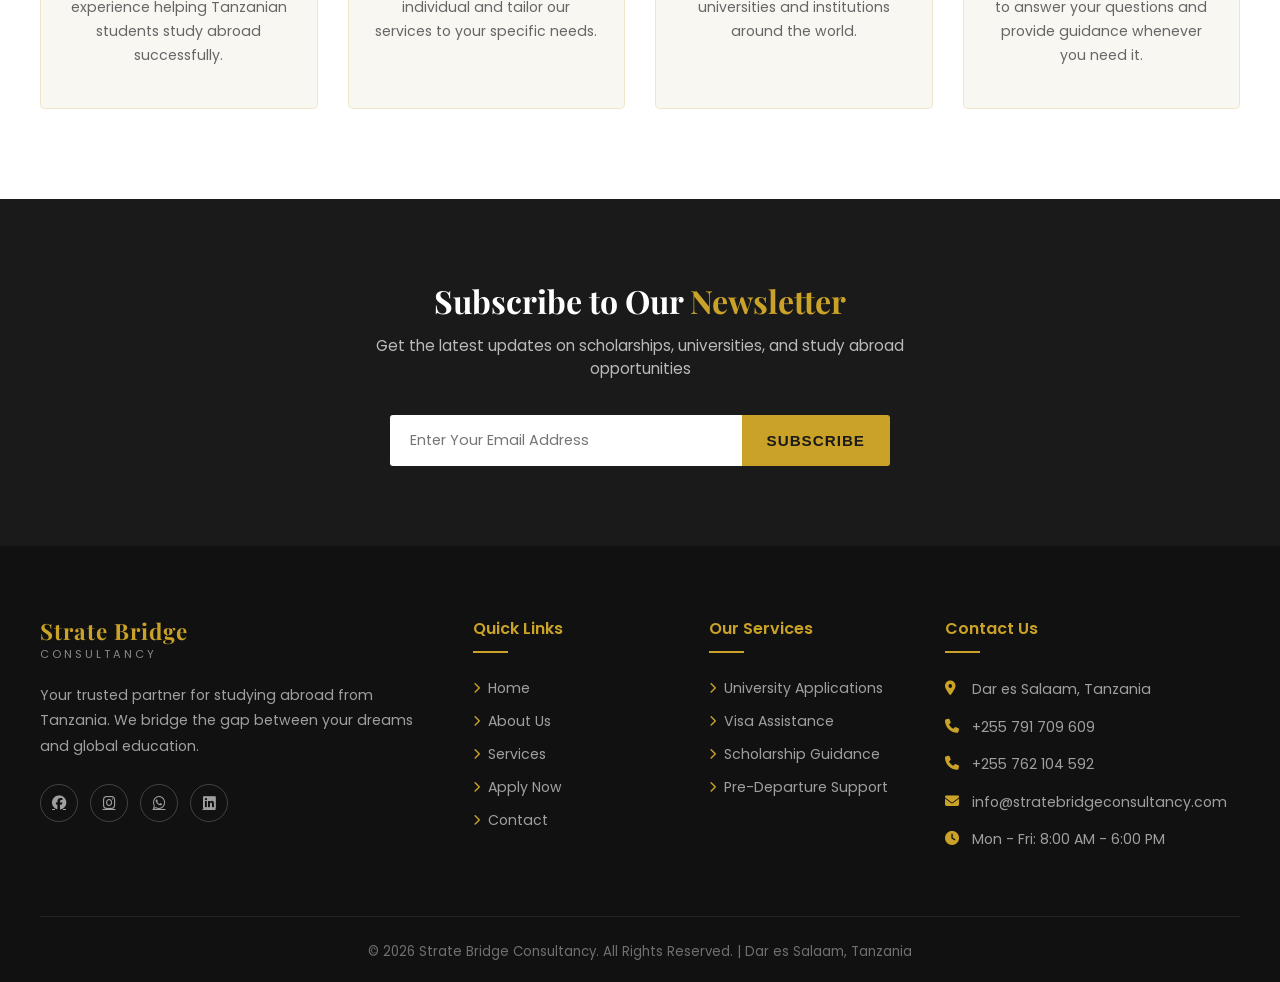
==== commit 3e861ea5: "Add files via upload Changed the name from success bridge consultancy to stratebridge education cons" ====
--- a/index.html
+++ b/index.html
@@ -4,7 +4,7 @@
     <meta charset="UTF-8">
     <meta name="viewport" content="width=device-width, initial-scale=1.0">
     <meta name="google-site-verification" content="j8jcgc3GfeQ5nPHW-vQLqobKE9btY66UlH7h4vsxOxI" />
-    <title>Success Bridge Consultancy</title>
+    <title>Strate Bridge Consultancy</title>
     <link rel="stylesheet" href="style.css">
     <link href="https://fonts.googleapis.com/css2?family=Playfair+Display:wght@400;700&family=Poppins:wght@300;400;600;700&display=swap" rel="stylesheet">
     <link rel="stylesheet" href="https://cdnjs.cloudflare.com/ajax/libs/font-awesome/6.5.0/css/all.min.css">
@@ -15,8 +15,9 @@
     <div class="top-bar">
         <div class="top-bar-container">
             <div class="top-bar-left">
-                <span><i class="fas fa-envelope"></i> info@successbridgeconsultancy.com</span>
-                <span><i class="fas fa-phone"></i> +255 000 000 000</span>
+                <span><i class="fas fa-envelope"></i> info@stratebridgeconsultancy.com</span>
+                <span><i class="fas fa-phone"></i> +255 791 709 609</span>
+                <span><i class="fas fa-phone"></i> +255 762 104 592</span>
             </div>
             <div class="top-bar-right">
                 <a href="#"><i class="fab fa-facebook"></i></a>
@@ -36,9 +37,9 @@
                 <li><a href="services.html">Services</a></li>
             </ul>
             <div class="logo">
-                <img src="logo-placeholder.png" alt="Success Bridge Consultancy" class="logo-img">
+                <img src="logo-placeholder.png" alt="Strate Bridge Consultancy" class="logo-img">
                 <div class="logo-text">
-                    <span class="logo-main">Success Bridge</span>
+                    <span class="logo-main">Strate Bridge</span>
                     <span class="logo-sub">Consultancy</span>
                 </div>
             </div>
@@ -115,7 +116,7 @@
             <div class="welcome-text">
                 <h4 class="section-tag">Welcome to Success Bridge</h4>
                 <h2>We Are Your Trusted <span class="gold">Study Abroad</span> Partner</h2>
-                <p>Success Bridge Consultancy is a leading education consultancy based in Dar es Salaam, Tanzania. We specialize in helping students navigate the complex process of applying to universities abroad, obtaining student visas, and preparing for life in a new country.</p>
+                <p>Strate Bridge Consultancy is a leading education consultancy based in Dar es Salaam, Tanzania. We specialize in helping students navigate the complex process of applying to universities abroad, obtaining student visas, and preparing for life in a new country.</p>
                 <p>Our dedicated team brings years of experience and a genuine passion for helping Tanzanian students achieve their international education dreams.</p>
                 <a href="about.html" class="btn-primary">Read More About Us</a>
             </div>
@@ -276,7 +277,7 @@
         <div class="footer-container">
             <div class="footer-brand">
                 <div class="footer-logo">
-                    <span class="logo-main">Success Bridge</span>
+                    <span class="logo-main">Strate Bridge</span>
                     <span class="logo-sub">Consultancy</span>
                 </div>
                 <p>Your trusted partner for studying abroad from Tanzania. We bridge the gap between your dreams and global education.</p>
@@ -309,13 +310,14 @@
             <div class="footer-contact">
                 <h4>Contact Us</h4>
                 <p><i class="fas fa-map-marker-alt"></i> Dar es Salaam, Tanzania</p>
-                <p><i class="fas fa-phone"></i> +255 000 000 000</p>
-                <p><i class="fas fa-envelope"></i> info@successbridgeconsultancy.com</p>
+                <p><i class="fas fa-phone"></i> +255 791 709 609</p>
+                <p><i class="fas fa-phone"></i> +255 762 104 592</p>
+                <p><i class="fas fa-envelope"></i> info@stratebridgeconsultancy.com</p>
                 <p><i class="fas fa-clock"></i> Mon - Fri: 8:00 AM - 6:00 PM</p>
             </div>
         </div>
         <div class="footer-bottom">
-            <p>© 2025 Success Bridge Consultancy. All Rights Reserved. | Dar es Salaam, Tanzania</p>
+            <p>© 2026 Strate Bridge Consultancy. All Rights Reserved. | Dar es Salaam, Tanzania</p>
         </div>
     </footer>
 
@@ -323,4 +325,4 @@
      <script type="module" src="newsletter-firebase.js"></script>
 <script src="script.js"></script>
 </body>
-</html>
+</html>
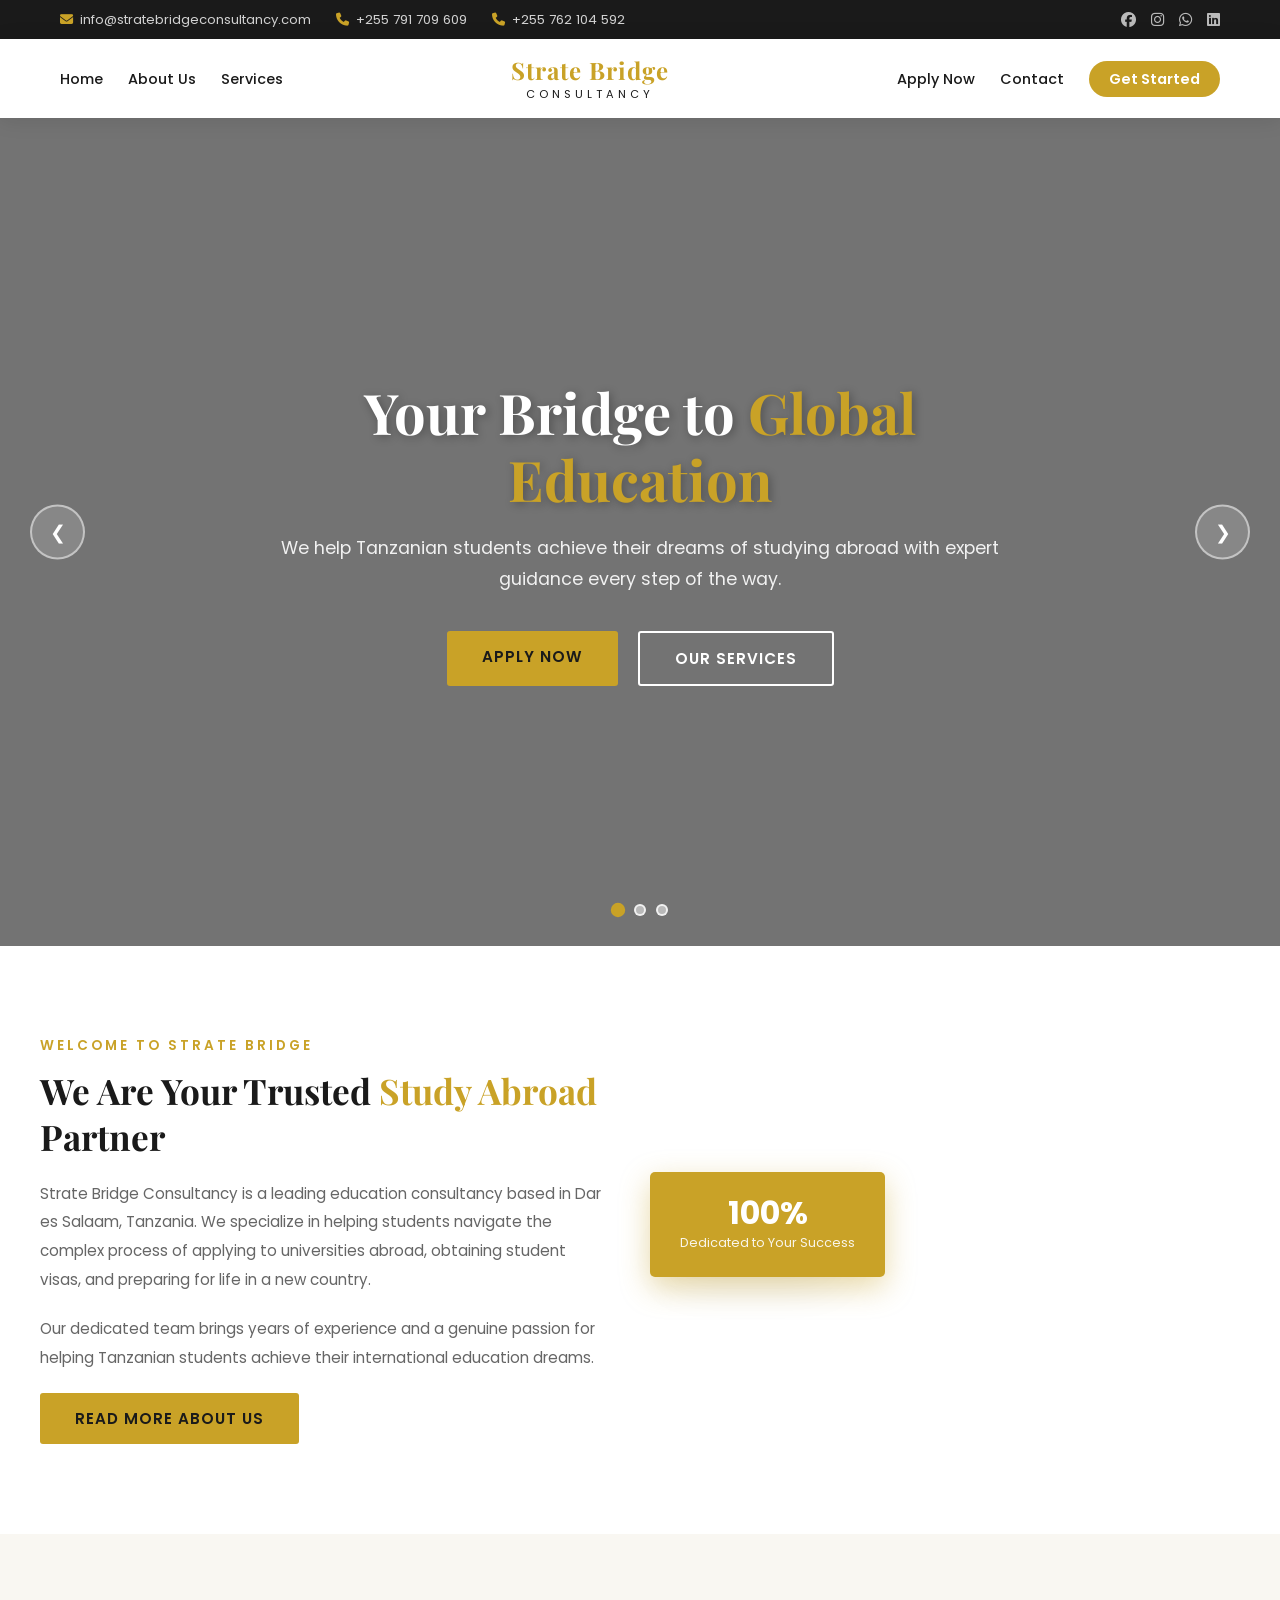
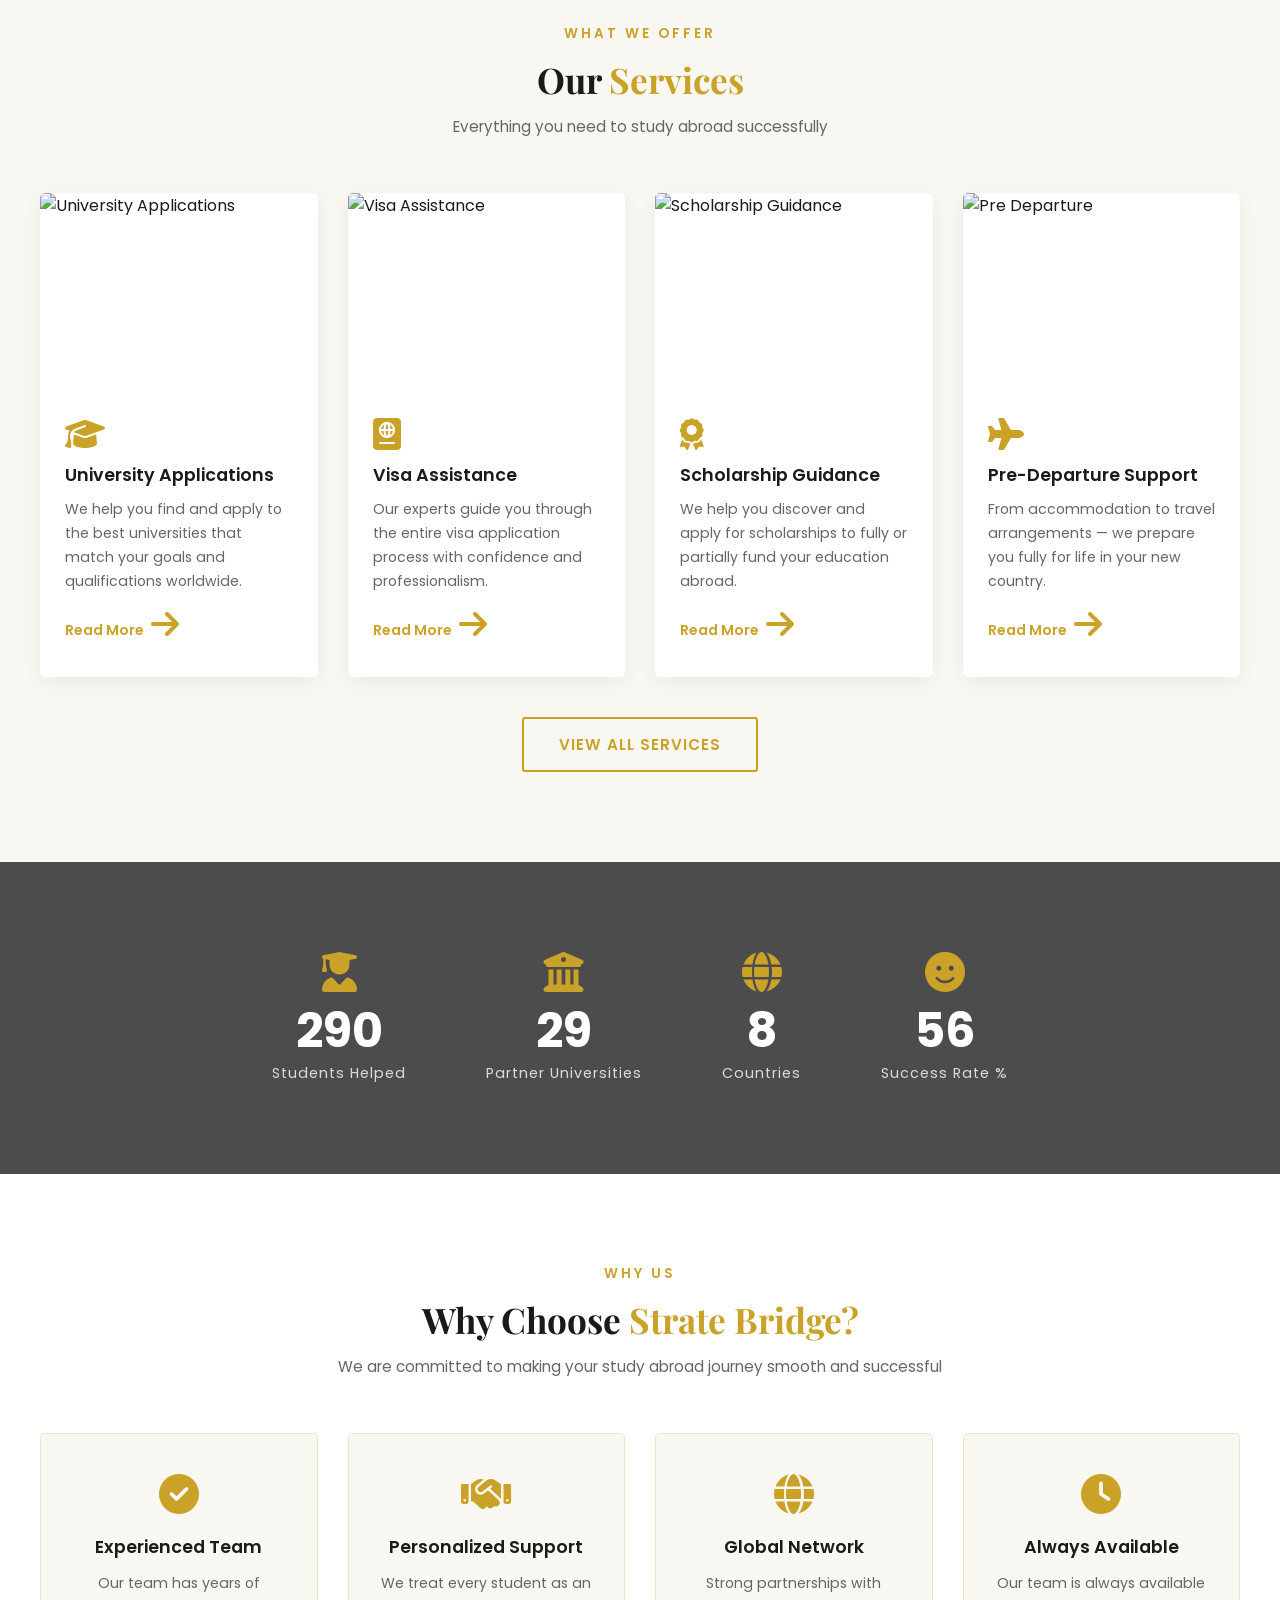
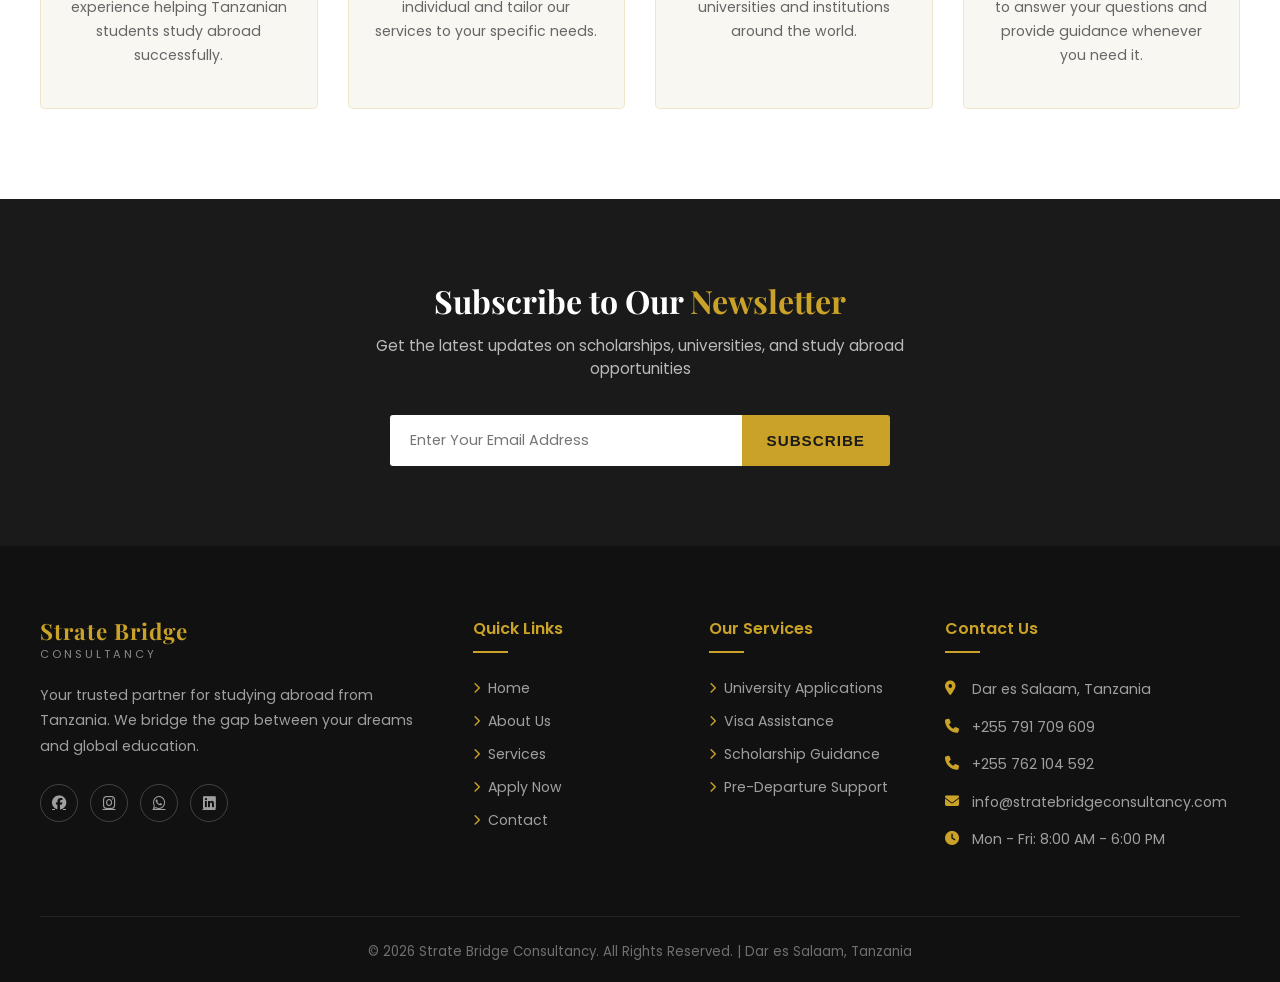
==== commit 514da113: "Updated name" ====
--- a/index.html
+++ b/index.html
@@ -114,7 +114,7 @@
     <section class="welcome">
         <div class="welcome-container">
             <div class="welcome-text">
-                <h4 class="section-tag">Welcome to Success Bridge</h4>
+                <h4 class="section-tag">Welcome to Strate Bridge</h4>
                 <h2>We Are Your Trusted <span class="gold">Study Abroad</span> Partner</h2>
                 <p>Strate Bridge Consultancy is a leading education consultancy based in Dar es Salaam, Tanzania. We specialize in helping students navigate the complex process of applying to universities abroad, obtaining student visas, and preparing for life in a new country.</p>
                 <p>Our dedicated team brings years of experience and a genuine passion for helping Tanzanian students achieve their international education dreams.</p>
@@ -232,7 +232,7 @@
     <section class="why-us">
         <div class="section-header">
             <h4 class="section-tag">Why Us</h4>
-            <h2>Why Choose <span class="gold">Success Bridge?</span></h2>
+            <h2>Why Choose <span class="gold">Strate Bridge?</span></h2>
             <p>We are committed to making your study abroad journey smooth and successful</p>
         </div>
         <div class="why-grid">
@@ -325,4 +325,4 @@
      <script type="module" src="newsletter-firebase.js"></script>
 <script src="script.js"></script>
 </body>
-</html>+</html>
